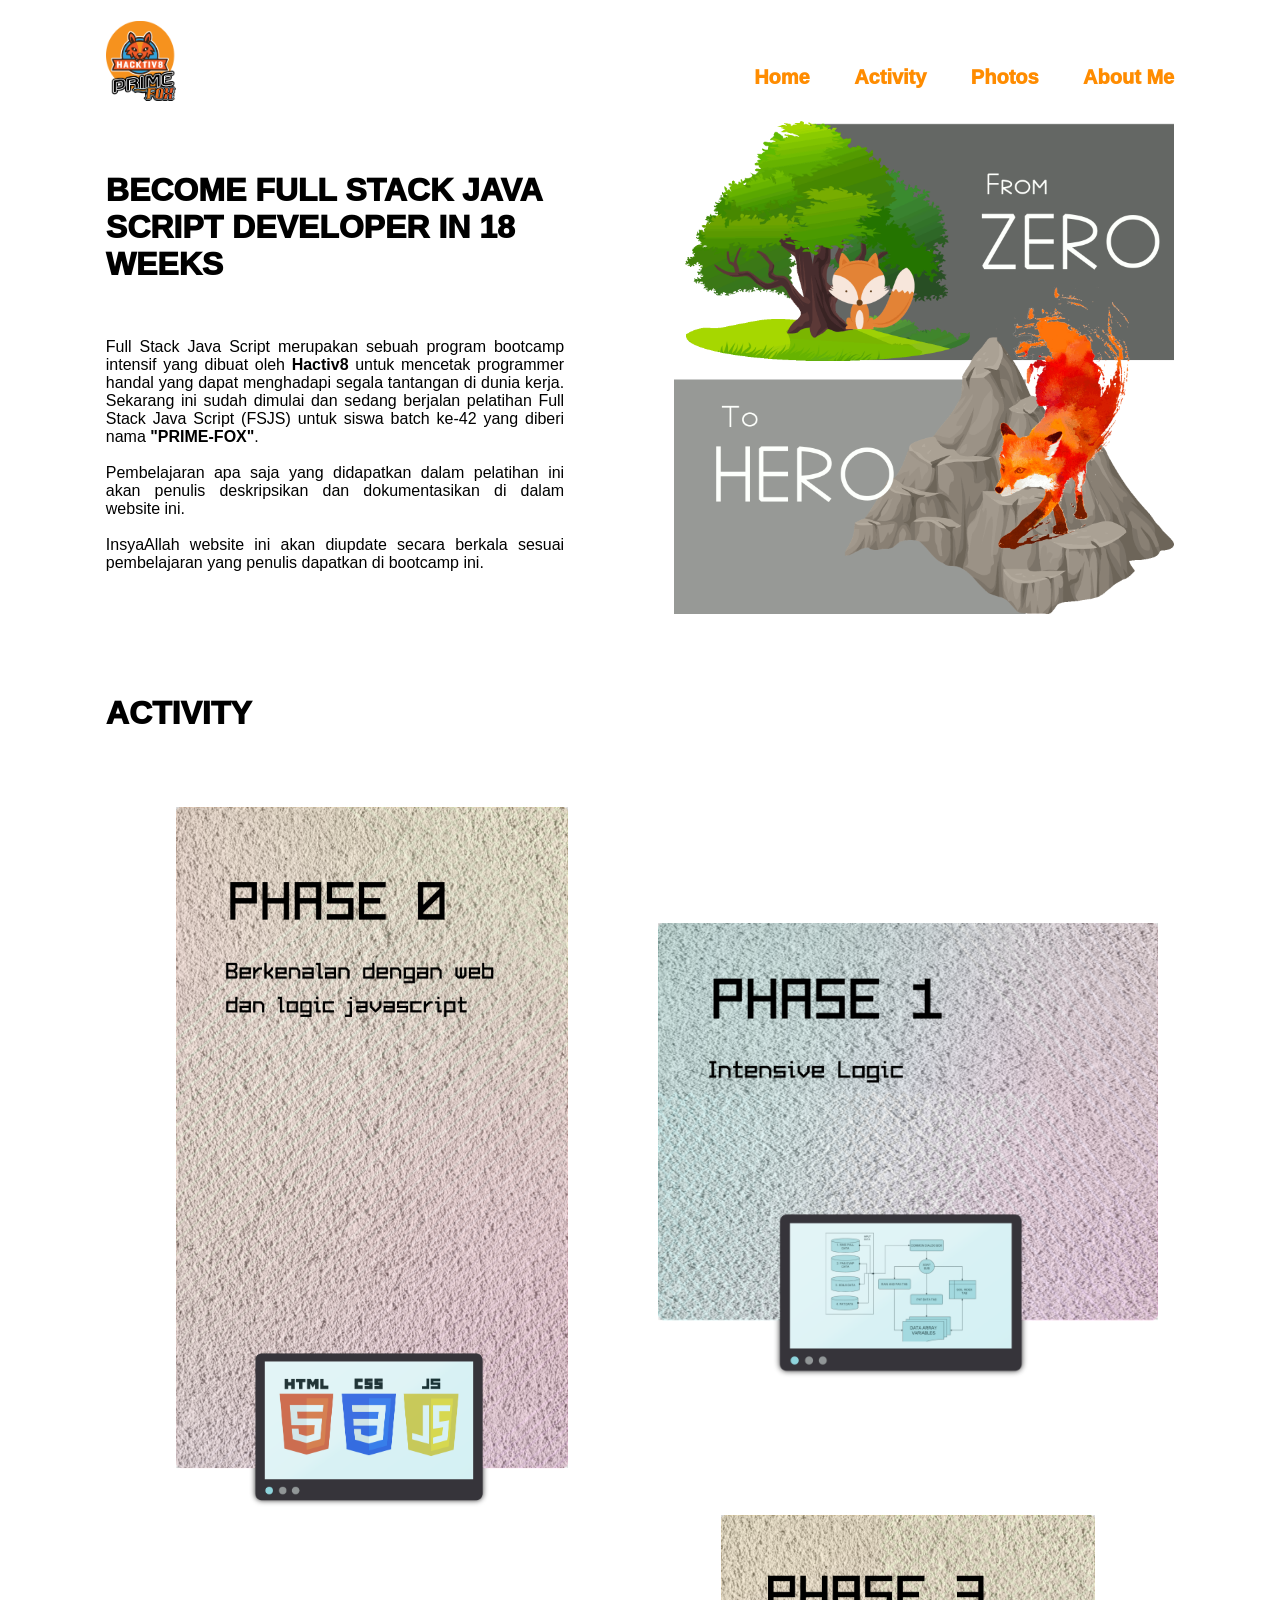
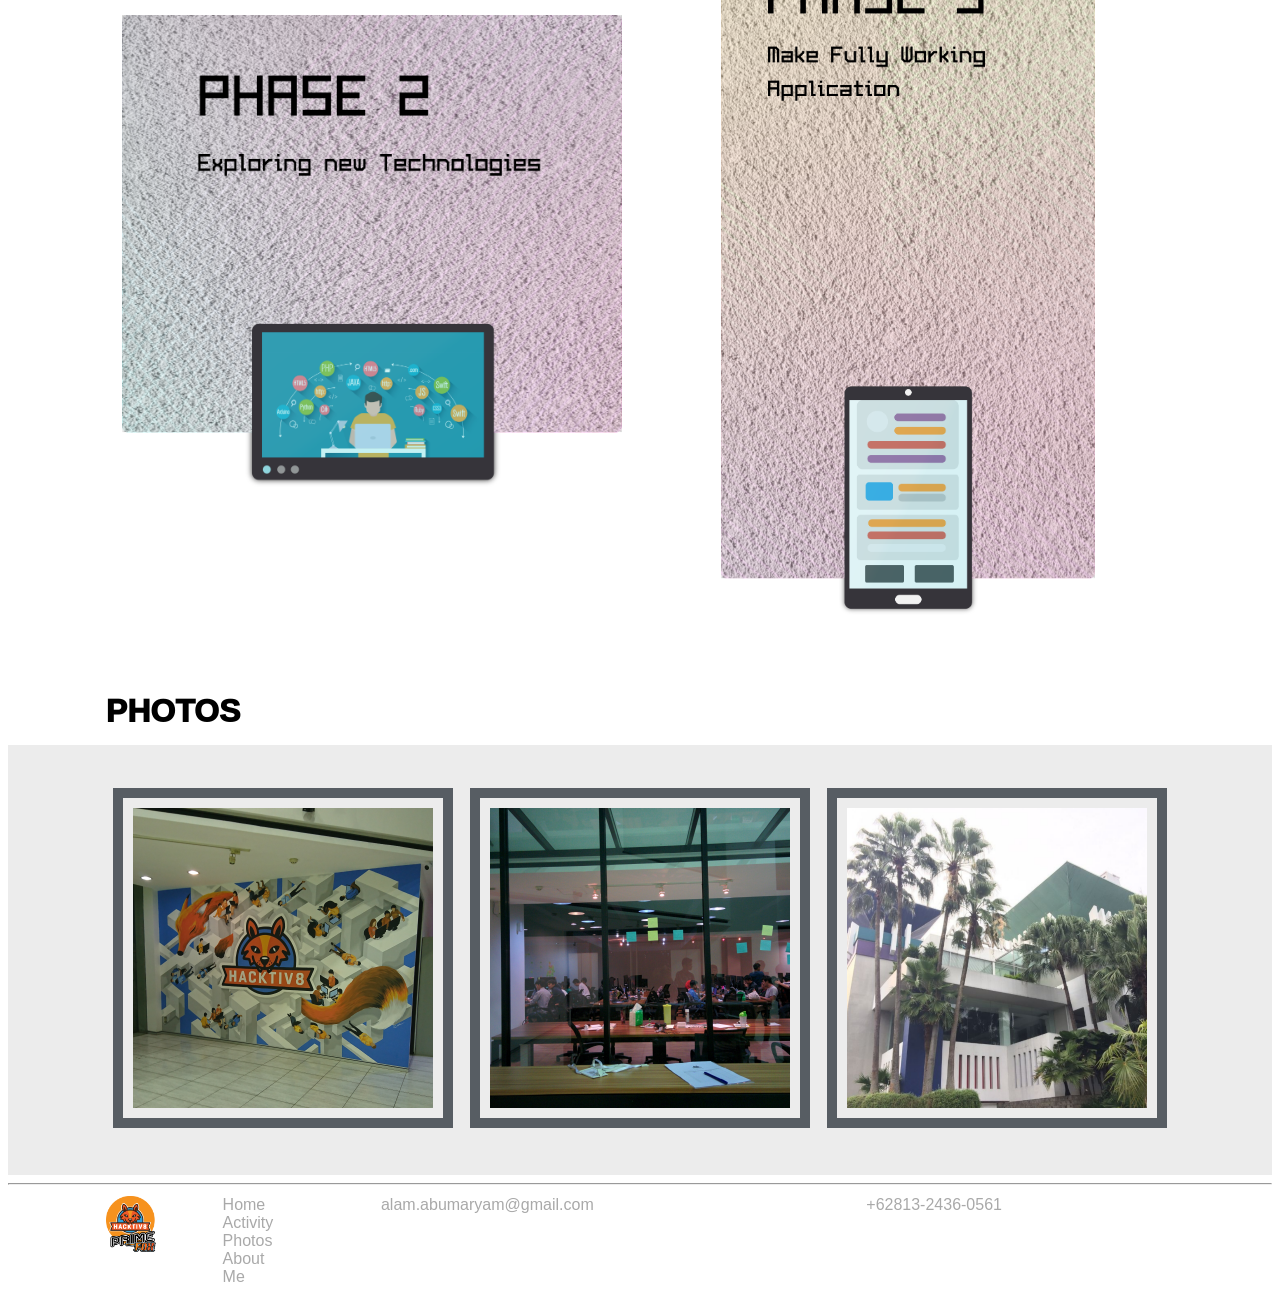
==== index.html @ 3b4c6be9 "rename home.html ke index.html" ====
<!DOCTYPE html>
<html>
    <head>
        <title>Prime-Fox : Nipa Alam Rumambi</title>
        <link href="style.css" type="text/css" rel="stylesheet">
    </head>
    <body>
        <!--Header dan Navigasi-->
        <table border="0">
            <tr>
                <td>
                    <a href="index.html"><input type="image" src="image/logo.png" width="70px"></a>
                </td>
                <td id="nav">
                    <ul>
                        <li><a href="home.html">Home</a></li>
                        <li><a href="activity.html">Activity</a></li>
                        <li><a href="#">Photos</a></li>
                        <li><a href="#">About Me</a></li>
                    </ul>
                </td>
            </tr>
        </table>
        
        <!--Isi Konten-->
        <table border="0" class="content" id="atas">
            <tr>
                <td style="padding-right: 10%">
                    <h1>BECOME FULL STACK JAVA SCRIPT DEVELOPER IN 18 WEEKS</h1>
                    <br>
                    <p>Full Stack Java Script merupakan sebuah program bootcamp intensif yang dibuat oleh <b>Hactiv8</b> untuk mencetak programmer handal yang dapat menghadapi segala tantangan di dunia kerja. Sekarang ini sudah dimulai dan sedang berjalan pelatihan Full Stack Java Script (FSJS) untuk siswa batch ke-42 yang diberi nama <b>"PRIME-FOX"</b>.<br><br>Pembelajaran apa saja yang didapatkan dalam pelatihan ini akan penulis deskripsikan dan dokumentasikan di dalam website ini.<br><br>InsyaAllah website ini akan diupdate secara berkala sesuai pembelajaran yang penulis dapatkan di bootcamp ini.
                    </p>
                </td>
                <td><img src="image/1.gif" width="500px"></td>
            </tr>
        </table>
        
        <!--Konten Activity-->
        <table border="0" class="content">
            <tr>
                <th colspan="2" style="text-align: left; padding-bottom: 50px">
                    <a href="#"><h1>ACTIVITY</h1></a>
                </th>
            </tr>
            <tr>
                <td class="phase">
                    <input type="image" src="image/phase0hov.png" height="700px">
                    <input class="phov" type="image" src="image/phase0.png" height="700px">
                </td>
                <td class="phase">
                    <input type="image" src="image/phase1hov.png" width="500px">
                    <input class="phov" type="image" src="image/phase1.png" width="500px">
                </td>
            </tr>
            <tr>
                <td class="phase">
                    <input type="image" src="image/phase2hov.png" width="500px">
                    <input class="phov" type="image" src="image/phase2.png" width="500px">
                </td>
                <td class="phase">
                    <input type="image" src="image/phase3hov.png" height="700px">
                    <input class="phov" type="image" src="image/phase3.png" height="700px">
                </td>
            </tr>
            <tr>
                <td colspan="2" style="padding-top: 50px; text-align: left">
                    <a href="#"><h1>PHOTOS</h1></a>    
                </td>
            </tr>
        </table>
        
        <!--Konten Photos-->
        <div class="fullpage">
            <table border="0">
                <tr>
                    <td><img src="photos/1.png" width="300"></td>
                    <td><img src="photos/2.png" width="300"></td>
                    <td><img src="photos/3.png" width="300"></td>
                </tr>    
            </table>        
        </div>
        <hr>
        
        <!--Footer-->
        <footer>
            <table border="0">
                <tr>
                    <td style="padding-right: 10%"><a href="index.html"><input type="image" src="image/logo.png" width="50px"></a></td>
                    <td style="padding-right: 10%">
                        <a href="home.html">Home</a><br>
                        <a href="activity.html">Activity</a><br>
                        <a href="#">Photos</a><br>
                        <a href="#">About Me</a>
                    </td>
                    <td>alam.abumaryam@gmail.com</td>
                    <td>+62813-2436-0561</td>
                </tr>
            </table>
        </footer>
    </body>
</html>
---- style.css ----
body{
    font-family: arial;
}

#atas{
    margin-top: 10px;
}

table{
    position: relative;
    top: 10px;
    width: 85%;
    max-width: 8000px;
    margin: 0 auto
}

#nav{
    text-align: right;
    vertical-align: bottom;
}

#nav li{
    display: inline;
    padding-left: 40px;
    font-size: 20px;
    font-weight: 1000;
}

#nav a{
    text-decoration: none;
    color: darkorange;
}

#nav a:hover{
    text-decoration: underline;
    color: antiquewhite;
}

#logo{
    width: 100px;
    padding-left: 50px;
    padding-top: 30px;
}

.content {
    margin-top: 50px;
}

h1{
    font-weight: 1000;
}

p{
    color: black;
    text-align: justify;
}

.phase{
    text-align: center;
}

.phase .phov{
    position: relative;
}
    
.phase input{
    position: absolute;
}

.phov{
    opacity: 0;
    transition: 0.3s;
}

.phov:hover{
    opacity: 1;
}

.content a{
    margin-top: 50px;
    text-decoration: none;
    color: black;
}

.fullpage{
    margin-top: 0px;
    width: 100%;
    height: 430px;
    background-color: rgb(236 236 236);
    background-size: 50%;
    text-align: center;
}

.fullpage img{
    border: 10px solid #575D63;
    padding: 10px;
}

.fullpage table{
    top : 40px;
}

footer{
    margin: 0px;
    text-align: left;
}

footer table{
    width: 85%;
    top: 0;
}

footer a{
    text-decoration: none;
    color: darkgray;
}

footer td{
    color: darkgray;
    vertical-align: top;
}
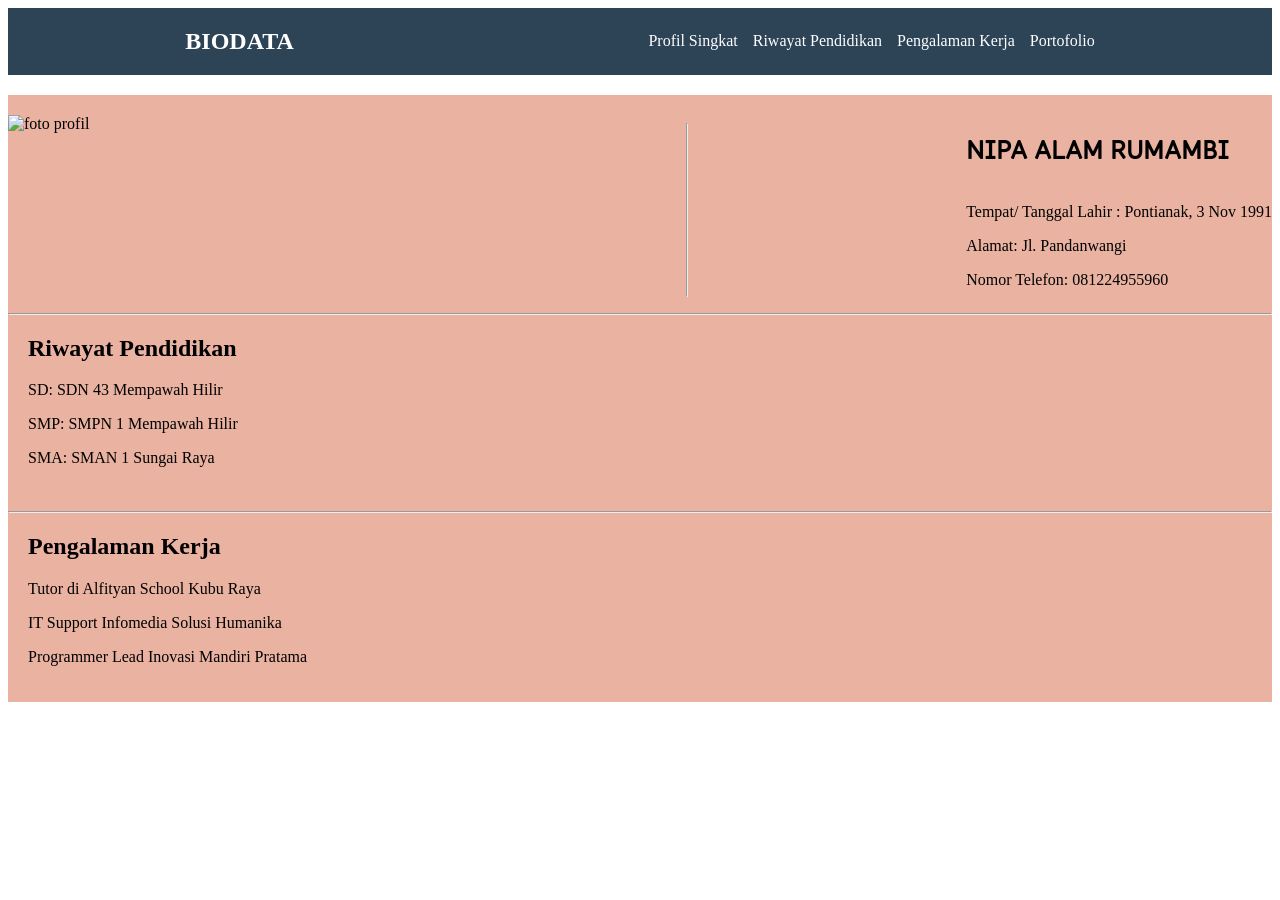
==== commit d93e2964: "v1" ====
--- a/index.html
+++ b/index.html
@@ -1,101 +1,50 @@
 <!DOCTYPE html>
-<html>
-    <head>
-        <title>Prime-Fox : Nipa Alam Rumambi</title>
-        <link href="style.css" type="text/css" rel="stylesheet">
-    </head>
-    <body>
-        <!--Header dan Navigasi-->
-        <table border="0">
-            <tr>
-                <td>
-                    <a href="index.html"><input type="image" src="image/logo.png" width="70px"></a>
-                </td>
-                <td id="nav">
-                    <ul>
-                        <li><a href="home.html">Home</a></li>
-                        <li><a href="activity.html">Activity</a></li>
-                        <li><a href="#">Photos</a></li>
-                        <li><a href="#">About Me</a></li>
-                    </ul>
-                </td>
-            </tr>
-        </table>
-        
-        <!--Isi Konten-->
-        <table border="0" class="content" id="atas">
-            <tr>
-                <td style="padding-right: 10%">
-                    <h1>BECOME FULL STACK JAVA SCRIPT DEVELOPER IN 18 WEEKS</h1>
-                    <br>
-                    <p>Full Stack Java Script merupakan sebuah program bootcamp intensif yang dibuat oleh <b>Hactiv8</b> untuk mencetak programmer handal yang dapat menghadapi segala tantangan di dunia kerja. Sekarang ini sudah dimulai dan sedang berjalan pelatihan Full Stack Java Script (FSJS) untuk siswa batch ke-42 yang diberi nama <b>"PRIME-FOX"</b>.<br><br>Pembelajaran apa saja yang didapatkan dalam pelatihan ini akan penulis deskripsikan dan dokumentasikan di dalam website ini.<br><br>InsyaAllah website ini akan diupdate secara berkala sesuai pembelajaran yang penulis dapatkan di bootcamp ini.
-                    </p>
-                </td>
-                <td><img src="image/1.gif" width="500px"></td>
-            </tr>
-        </table>
-        
-        <!--Konten Activity-->
-        <table border="0" class="content">
-            <tr>
-                <th colspan="2" style="text-align: left; padding-bottom: 50px">
-                    <a href="#"><h1>ACTIVITY</h1></a>
-                </th>
-            </tr>
-            <tr>
-                <td class="phase">
-                    <input type="image" src="image/phase0hov.png" height="700px">
-                    <input class="phov" type="image" src="image/phase0.png" height="700px">
-                </td>
-                <td class="phase">
-                    <input type="image" src="image/phase1hov.png" width="500px">
-                    <input class="phov" type="image" src="image/phase1.png" width="500px">
-                </td>
-            </tr>
-            <tr>
-                <td class="phase">
-                    <input type="image" src="image/phase2hov.png" width="500px">
-                    <input class="phov" type="image" src="image/phase2.png" width="500px">
-                </td>
-                <td class="phase">
-                    <input type="image" src="image/phase3hov.png" height="700px">
-                    <input class="phov" type="image" src="image/phase3.png" height="700px">
-                </td>
-            </tr>
-            <tr>
-                <td colspan="2" style="padding-top: 50px; text-align: left">
-                    <a href="#"><h1>PHOTOS</h1></a>    
-                </td>
-            </tr>
-        </table>
-        
-        <!--Konten Photos-->
-        <div class="fullpage">
-            <table border="0">
-                <tr>
-                    <td><img src="photos/1.png" width="300"></td>
-                    <td><img src="photos/2.png" width="300"></td>
-                    <td><img src="photos/3.png" width="300"></td>
-                </tr>    
-            </table>        
+<html lang="en">
+<head>
+    <meta charset="UTF-8">
+    <meta name="viewport" content="width=device-width, initial-scale=1.0">
+    <title>CV - Nipa Alam Rumambi</title>
+    <link rel="stylesheet" href="style.css">
+    <link rel="preconnect" href="https://fonts.googleapis.com">
+    <link rel="preconnect" href="https://fonts.gstatic.com" crossorigin>
+    <link href="https://fonts.googleapis.com/css2?family=Borel&display=swap" rel="stylesheet">
+</head>
+<body>
+    <div class="header">
+        <h2>BIODATA</h2>
+        <div class="navbar">
+            <a href="">Profil Singkat</a>
+            <a href="">Riwayat Pendidikan</a>
+            <a href="">Pengalaman Kerja</a>
+            <a href="">Portofolio</a>
+        </div>
+    </div>
+    <div class="main">
+        <div class="bio">
+            <img src="https://media.discordapp.net/attachments/1136569954527879335/1138478480057704548/foto.jpg?width=1500&height=1000" alt="foto profil">
+            <hr>
+            <div>
+                <h2>NIPA ALAM RUMAMBI</h2>
+                <p>Tempat/ Tanggal Lahir : Pontianak, 3 Nov 1991</p>
+                <p>Alamat: Jl. Pandanwangi</p>
+                <p>Nomor Telefon: 081224955960</p>
+            </div>
         </div>
         <hr>
-        
-        <!--Footer-->
-        <footer>
-            <table border="0">
-                <tr>
-                    <td style="padding-right: 10%"><a href="index.html"><input type="image" src="image/logo.png" width="50px"></a></td>
-                    <td style="padding-right: 10%">
-                        <a href="home.html">Home</a><br>
-                        <a href="activity.html">Activity</a><br>
-                        <a href="#">Photos</a><br>
-                        <a href="#">About Me</a>
-                    </td>
-                    <td>alam.abumaryam@gmail.com</td>
-                    <td>+62813-2436-0561</td>
-                </tr>
-            </table>
-        </footer>
-    </body>
+        <div class="desc">
+            <h2>Riwayat Pendidikan</h2>
+            <p>SD: SDN 43 Mempawah Hilir</p>
+            <p>SMP: SMPN 1 Mempawah Hilir</p>
+            <p>SMA: SMAN 1 Sungai Raya</p>
+        </div>
+        <hr>
+        <div class="desc">
+            <h2>Pengalaman Kerja</h2>
+            <p>Tutor di Alfityan School Kubu Raya</p>
+            <p>IT Support Infomedia Solusi Humanika</p>
+            <p>Programmer Lead Inovasi Mandiri Pratama</p>
+        </div>
+        <div></div>
+    </div>
+</body>
 </html>
--- a/style.css
+++ b/style.css
@@ -1,121 +1,48 @@
-body{
-    font-family: arial;
+.header {
+    background-color: #2D4356;
+    color: white;
+    display: flex;
+    flex-direction: row;
+    justify-content: space-around;
+    align-items: center;
 }
 
-#atas{
-    margin-top: 10px;
+.main {
+    background-color: #EAB2A0;
 }
 
-table{
-    position: relative;
-    top: 10px;
-    width: 85%;
-    max-width: 8000px;
-    margin: 0 auto
+.navbar a {
+    color: white;
+    text-decoration: none;
 }
 
-#nav{
-    text-align: right;
-    vertical-align: bottom;
+.navbar {
+    display: flex;
+    gap: 15px;
 }
 
-#nav li{
-    display: inline;
-    padding-left: 40px;
-    font-size: 20px;
-    font-weight: 1000;
+.bio img {
+    width: 400px;
 }
 
-#nav a{
-    text-decoration: none;
-    color: darkorange;
+.bio {
+    display: flex;
+    justify-content: space-around;
+    margin-top: 20px;
+    padding-top: 20px;
 }
 
-#nav a:hover{
-    text-decoration: underline;
-    color: antiquewhite;
+.desc {
+    padding-left: 20px ;
+    padding-bottom: 20px;
 }
 
-#logo{
-    width: 100px;
-    padding-left: 50px;
-    padding-top: 30px;
+.bio h2 {
+    font-family: 'Borel', cursive;
 }
 
-.content {
-    margin-top: 50px;
-}
-
-h1{
-    font-weight: 1000;
-}
-
-p{
-    color: black;
-    text-align: justify;
-}
-
-.phase{
-    text-align: center;
-}
-
-.phase .phov{
-    position: relative;
-}
-    
-.phase input{
-    position: absolute;
-}
-
-.phov{
-    opacity: 0;
-    transition: 0.3s;
-}
-
-.phov:hover{
-    opacity: 1;
-}
-
-.content a{
-    margin-top: 50px;
-    text-decoration: none;
-    color: black;
-}
-
-.fullpage{
-    margin-top: 0px;
-    width: 100%;
-    height: 430px;
-    background-color: rgb(236 236 236);
-    background-size: 50%;
-    text-align: center;
-}
-
-.fullpage img{
-    border: 10px solid #575D63;
-    padding: 10px;
-}
-
-.fullpage table{
-    top : 40px;
-}
-
-footer{
-    margin: 0px;
-    text-align: left;
-}
-
-footer table{
-    width: 85%;
-    top: 0;
-}
-
-footer a{
-    text-decoration: none;
-    color: darkgray;
-}
-
-footer td{
-    color: darkgray;
-    vertical-align: top;
+.line {
+    width: 2px;
+    background-color: black;
+    height: 300px;
 }
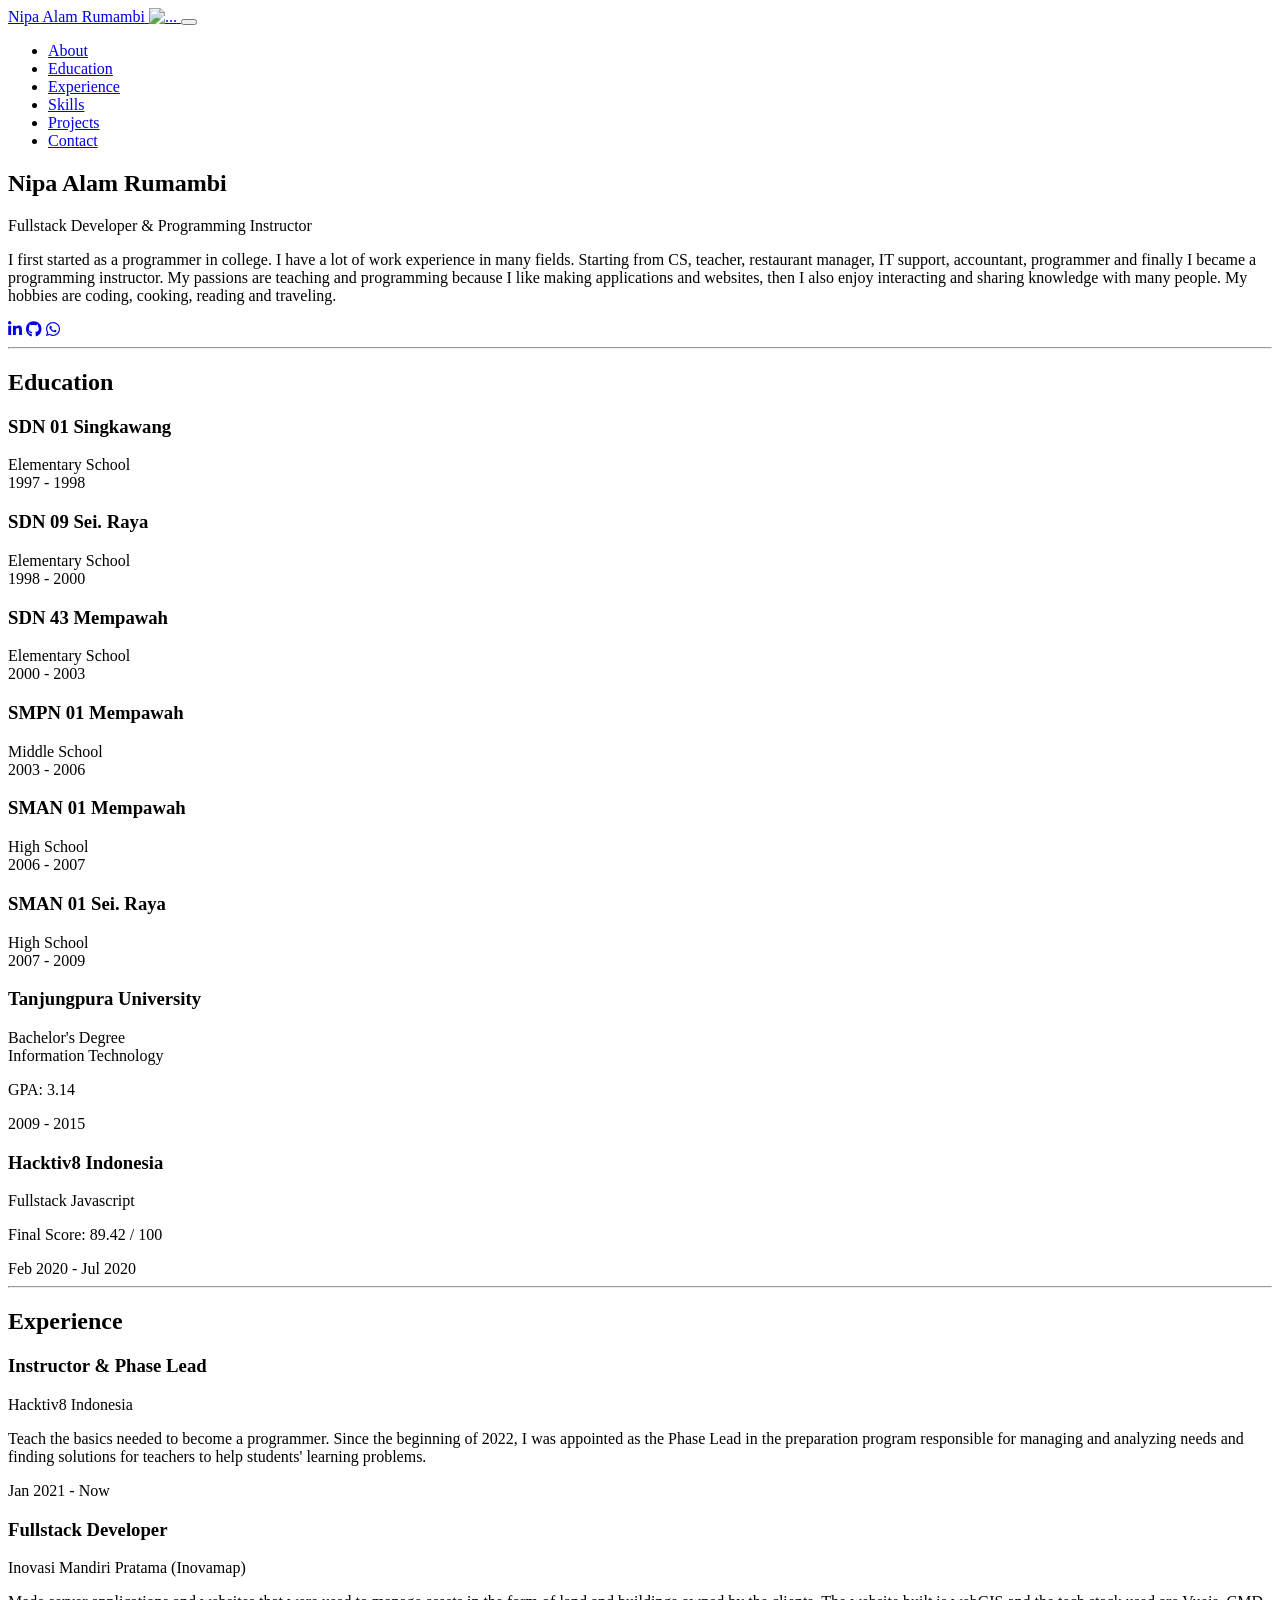
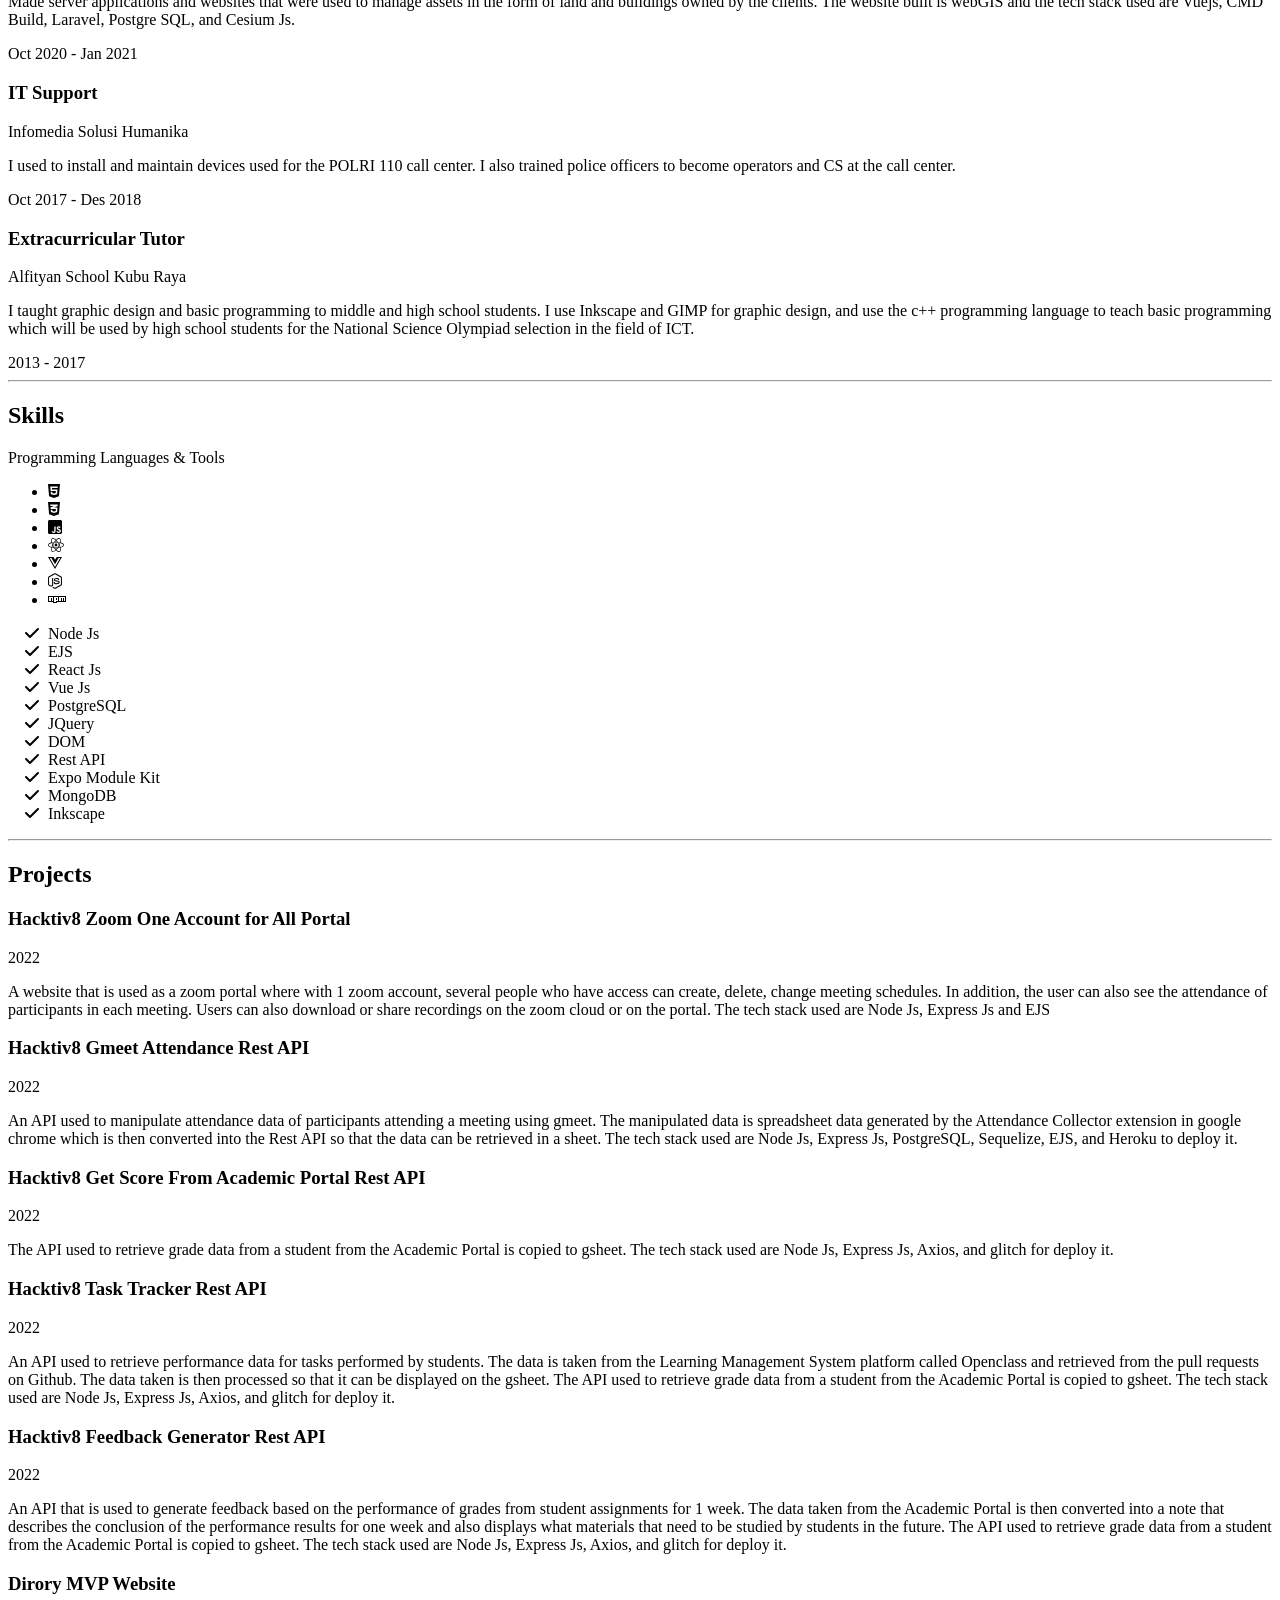
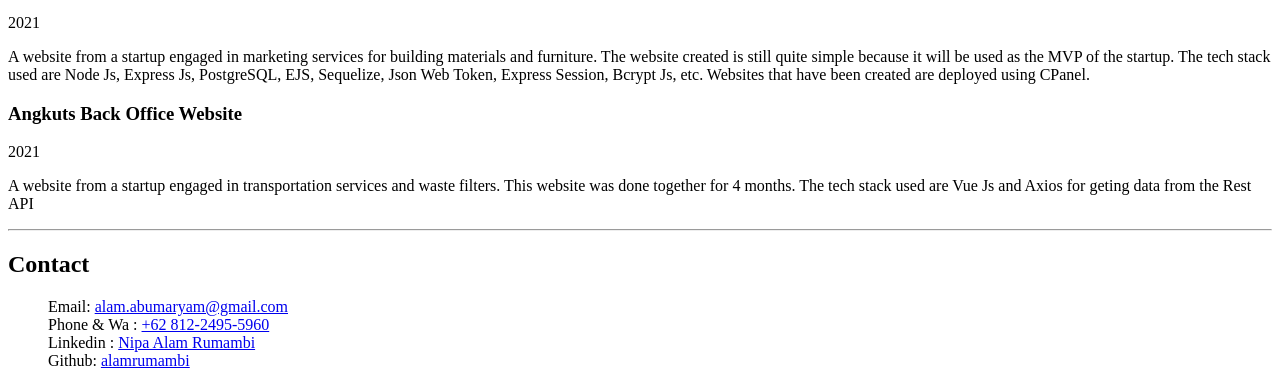
==== commit d25c0a15: "v2" ====
--- a/index.html
+++ b/index.html
@@ -1,50 +1,308 @@
 <!DOCTYPE html>
-<html lang="en">
-<head>
-    <meta charset="UTF-8">
-    <meta name="viewport" content="width=device-width, initial-scale=1.0">
-    <title>CV - Nipa Alam Rumambi</title>
-    <link rel="stylesheet" href="style.css">
-    <link rel="preconnect" href="https://fonts.googleapis.com">
-    <link rel="preconnect" href="https://fonts.gstatic.com" crossorigin>
-    <link href="https://fonts.googleapis.com/css2?family=Borel&display=swap" rel="stylesheet">
+<html lang="en" class="fontawesome-i2svg-active fontawesome-i2svg-complete"><head>
+    <meta charset="utf-8">
+    <meta name="viewport" content="width=device-width, initial-scale=1, shrink-to-fit=no">
+    <meta name="description" content="">
+    <meta name="author" content="">
+    <title>Resume - Nipa Alam Rumambi</title>
+    <style type="text/css">:host,:root{--fa-font-solid:normal 900 1em/1 "Font Awesome 6 Solid";--fa-font-regular:normal 400 1em/1 "Font Awesome 6 Regular";--fa-font-light:normal 300 1em/1 "Font Awesome 6 Light";--fa-font-thin:normal 100 1em/1 "Font Awesome 6 Thin";--fa-font-duotone:normal 900 1em/1 "Font Awesome 6 Duotone";--fa-font-brands:normal 400 1em/1 "Font Awesome 6 Brands"}svg:not(:host).svg-inline--fa,svg:not(:root).svg-inline--fa{overflow:visible;box-sizing:content-box}.svg-inline--fa{display:var(--fa-display,inline-block);height:1em;overflow:visible;vertical-align:-.125em}.svg-inline--fa.fa-2xs{vertical-align:.1em}.svg-inline--fa.fa-xs{vertical-align:0}.svg-inline--fa.fa-sm{vertical-align:-.0714285705em}.svg-inline--fa.fa-lg{vertical-align:-.2em}.svg-inline--fa.fa-xl{vertical-align:-.25em}.svg-inline--fa.fa-2xl{vertical-align:-.3125em}.svg-inline--fa.fa-pull-left{margin-right:var(--fa-pull-margin,.3em);width:auto}.svg-inline--fa.fa-pull-right{margin-left:var(--fa-pull-margin,.3em);width:auto}.svg-inline--fa.fa-li{width:var(--fa-li-width,2em);top:.25em}.svg-inline--fa.fa-fw{width:var(--fa-fw-width,1.25em)}.fa-layers svg.svg-inline--fa{bottom:0;left:0;margin:auto;position:absolute;right:0;top:0}.fa-layers-counter,.fa-layers-text{display:inline-block;position:absolute;text-align:center}.fa-layers{display:inline-block;height:1em;position:relative;text-align:center;vertical-align:-.125em;width:1em}.fa-layers svg.svg-inline--fa{-webkit-transform-origin:center center;transform-origin:center center}.fa-layers-text{left:50%;top:50%;-webkit-transform:translate(-50%,-50%);transform:translate(-50%,-50%);-webkit-transform-origin:center center;transform-origin:center center}.fa-layers-counter{background-color:var(--fa-counter-background-color,#ff253a);border-radius:var(--fa-counter-border-radius,1em);box-sizing:border-box;color:var(--fa-inverse,#fff);line-height:var(--fa-counter-line-height,1);max-width:var(--fa-counter-max-width,5em);min-width:var(--fa-counter-min-width,1.5em);overflow:hidden;padding:var(--fa-counter-padding,.25em .5em);right:var(--fa-right,0);text-overflow:ellipsis;top:var(--fa-top,0);-webkit-transform:scale(var(--fa-counter-scale,.25));transform:scale(var(--fa-counter-scale,.25));-webkit-transform-origin:top right;transform-origin:top right}.fa-layers-bottom-right{bottom:var(--fa-bottom,0);right:var(--fa-right,0);top:auto;-webkit-transform:scale(var(--fa-layers-scale,.25));transform:scale(var(--fa-layers-scale,.25));-webkit-transform-origin:bottom right;transform-origin:bottom right}.fa-layers-bottom-left{bottom:var(--fa-bottom,0);left:var(--fa-left,0);right:auto;top:auto;-webkit-transform:scale(var(--fa-layers-scale,.25));transform:scale(var(--fa-layers-scale,.25));-webkit-transform-origin:bottom left;transform-origin:bottom left}.fa-layers-top-right{top:var(--fa-top,0);right:var(--fa-right,0);-webkit-transform:scale(var(--fa-layers-scale,.25));transform:scale(var(--fa-layers-scale,.25));-webkit-transform-origin:top right;transform-origin:top right}.fa-layers-top-left{left:var(--fa-left,0);right:auto;top:var(--fa-top,0);-webkit-transform:scale(var(--fa-layers-scale,.25));transform:scale(var(--fa-layers-scale,.25));-webkit-transform-origin:top left;transform-origin:top left}.fa-1x{font-size:1em}.fa-2x{font-size:2em}.fa-3x{font-size:3em}.fa-4x{font-size:4em}.fa-5x{font-size:5em}.fa-6x{font-size:6em}.fa-7x{font-size:7em}.fa-8x{font-size:8em}.fa-9x{font-size:9em}.fa-10x{font-size:10em}.fa-2xs{font-size:.625em;line-height:.1em;vertical-align:.225em}.fa-xs{font-size:.75em;line-height:.0833333337em;vertical-align:.125em}.fa-sm{font-size:.875em;line-height:.0714285718em;vertical-align:.0535714295em}.fa-lg{font-size:1.25em;line-height:.05em;vertical-align:-.075em}.fa-xl{font-size:1.5em;line-height:.0416666682em;vertical-align:-.125em}.fa-2xl{font-size:2em;line-height:.03125em;vertical-align:-.1875em}.fa-fw{text-align:center;width:1.25em}.fa-ul{list-style-type:none;margin-left:var(--fa-li-margin,2.5em);padding-left:0}.fa-ul>li{position:relative}.fa-li{left:calc(var(--fa-li-width,2em) * -1);position:absolute;text-align:center;width:var(--fa-li-width,2em);line-height:inherit}.fa-border{border-color:var(--fa-border-color,#eee);border-radius:var(--fa-border-radius,.1em);border-style:var(--fa-border-style,solid);border-width:var(--fa-border-width,.08em);padding:var(--fa-border-padding,.2em .25em .15em)}.fa-pull-left{float:left;margin-right:var(--fa-pull-margin,.3em)}.fa-pull-right{float:right;margin-left:var(--fa-pull-margin,.3em)}.fa-beat{-webkit-animation-name:fa-beat;animation-name:fa-beat;-webkit-animation-delay:var(--fa-animation-delay,0);animation-delay:var(--fa-animation-delay,0);-webkit-animation-direction:var(--fa-animation-direction,normal);animation-direction:var(--fa-animation-direction,normal);-webkit-animation-duration:var(--fa-animation-duration,1s);animation-duration:var(--fa-animation-duration,1s);-webkit-animation-iteration-count:var(--fa-animation-iteration-count,infinite);animation-iteration-count:var(--fa-animation-iteration-count,infinite);-webkit-animation-timing-function:var(--fa-animation-timing,ease-in-out);animation-timing-function:var(--fa-animation-timing,ease-in-out)}.fa-bounce{-webkit-animation-name:fa-bounce;animation-name:fa-bounce;-webkit-animation-delay:var(--fa-animation-delay,0);animation-delay:var(--fa-animation-delay,0);-webkit-animation-direction:var(--fa-animation-direction,normal);animation-direction:var(--fa-animation-direction,normal);-webkit-animation-duration:var(--fa-animation-duration,1s);animation-duration:var(--fa-animation-duration,1s);-webkit-animation-iteration-count:var(--fa-animation-iteration-count,infinite);animation-iteration-count:var(--fa-animation-iteration-count,infinite);-webkit-animation-timing-function:var(--fa-animation-timing,cubic-bezier(.28,.84,.42,1));animation-timing-function:var(--fa-animation-timing,cubic-bezier(.28,.84,.42,1))}.fa-fade{-webkit-animation-name:fa-fade;animation-name:fa-fade;-webkit-animation-delay:var(--fa-animation-delay,0);animation-delay:var(--fa-animation-delay,0);-webkit-animation-direction:var(--fa-animation-direction,normal);animation-direction:var(--fa-animation-direction,normal);-webkit-animation-duration:var(--fa-animation-duration,1s);animation-duration:var(--fa-animation-duration,1s);-webkit-animation-iteration-count:var(--fa-animation-iteration-count,infinite);animation-iteration-count:var(--fa-animation-iteration-count,infinite);-webkit-animation-timing-function:var(--fa-animation-timing,cubic-bezier(.4,0,.6,1));animation-timing-function:var(--fa-animation-timing,cubic-bezier(.4,0,.6,1))}.fa-beat-fade{-webkit-animation-name:fa-beat-fade;animation-name:fa-beat-fade;-webkit-animation-delay:var(--fa-animation-delay,0);animation-delay:var(--fa-animation-delay,0);-webkit-animation-direction:var(--fa-animation-direction,normal);animation-direction:var(--fa-animation-direction,normal);-webkit-animation-duration:var(--fa-animation-duration,1s);animation-duration:var(--fa-animation-duration,1s);-webkit-animation-iteration-count:var(--fa-animation-iteration-count,infinite);animation-iteration-count:var(--fa-animation-iteration-count,infinite);-webkit-animation-timing-function:var(--fa-animation-timing,cubic-bezier(.4,0,.6,1));animation-timing-function:var(--fa-animation-timing,cubic-bezier(.4,0,.6,1))}.fa-flip{-webkit-animation-name:fa-flip;animation-name:fa-flip;-webkit-animation-delay:var(--fa-animation-delay,0);animation-delay:var(--fa-animation-delay,0);-webkit-animation-direction:var(--fa-animation-direction,normal);animation-direction:var(--fa-animation-direction,normal);-webkit-animation-duration:var(--fa-animation-duration,1s);animation-duration:var(--fa-animation-duration,1s);-webkit-animation-iteration-count:var(--fa-animation-iteration-count,infinite);animation-iteration-count:var(--fa-animation-iteration-count,infinite);-webkit-animation-timing-function:var(--fa-animation-timing,ease-in-out);animation-timing-function:var(--fa-animation-timing,ease-in-out)}.fa-shake{-webkit-animation-name:fa-shake;animation-name:fa-shake;-webkit-animation-delay:var(--fa-animation-delay,0);animation-delay:var(--fa-animation-delay,0);-webkit-animation-direction:var(--fa-animation-direction,normal);animation-direction:var(--fa-animation-direction,normal);-webkit-animation-duration:var(--fa-animation-duration,1s);animation-duration:var(--fa-animation-duration,1s);-webkit-animation-iteration-count:var(--fa-animation-iteration-count,infinite);animation-iteration-count:var(--fa-animation-iteration-count,infinite);-webkit-animation-timing-function:var(--fa-animation-timing,linear);animation-timing-function:var(--fa-animation-timing,linear)}.fa-spin{-webkit-animation-name:fa-spin;animation-name:fa-spin;-webkit-animation-delay:var(--fa-animation-delay,0);animation-delay:var(--fa-animation-delay,0);-webkit-animation-direction:var(--fa-animation-direction,normal);animation-direction:var(--fa-animation-direction,normal);-webkit-animation-duration:var(--fa-animation-duration,2s);animation-duration:var(--fa-animation-duration,2s);-webkit-animation-iteration-count:var(--fa-animation-iteration-count,infinite);animation-iteration-count:var(--fa-animation-iteration-count,infinite);-webkit-animation-timing-function:var(--fa-animation-timing,linear);animation-timing-function:var(--fa-animation-timing,linear)}.fa-spin-reverse{--fa-animation-direction:reverse}.fa-pulse,.fa-spin-pulse{-webkit-animation-name:fa-spin;animation-name:fa-spin;-webkit-animation-direction:var(--fa-animation-direction,normal);animation-direction:var(--fa-animation-direction,normal);-webkit-animation-duration:var(--fa-animation-duration,1s);animation-duration:var(--fa-animation-duration,1s);-webkit-animation-iteration-count:var(--fa-animation-iteration-count,infinite);animation-iteration-count:var(--fa-animation-iteration-count,infinite);-webkit-animation-timing-function:var(--fa-animation-timing,steps(8));animation-timing-function:var(--fa-animation-timing,steps(8))}@media (prefers-reduced-motion:reduce){.fa-beat,.fa-beat-fade,.fa-bounce,.fa-fade,.fa-flip,.fa-pulse,.fa-shake,.fa-spin,.fa-spin-pulse{-webkit-animation-delay:-1ms;animation-delay:-1ms;-webkit-animation-duration:1ms;animation-duration:1ms;-webkit-animation-iteration-count:1;animation-iteration-count:1;transition-delay:0s;transition-duration:0s}}@-webkit-keyframes fa-beat{0%,90%{-webkit-transform:scale(1);transform:scale(1)}45%{-webkit-transform:scale(var(--fa-beat-scale,1.25));transform:scale(var(--fa-beat-scale,1.25))}}@keyframes fa-beat{0%,90%{-webkit-transform:scale(1);transform:scale(1)}45%{-webkit-transform:scale(var(--fa-beat-scale,1.25));transform:scale(var(--fa-beat-scale,1.25))}}@-webkit-keyframes fa-bounce{0%{-webkit-transform:scale(1,1) translateY(0);transform:scale(1,1) translateY(0)}10%{-webkit-transform:scale(var(--fa-bounce-start-scale-x,1.1),var(--fa-bounce-start-scale-y,.9)) translateY(0);transform:scale(var(--fa-bounce-start-scale-x,1.1),var(--fa-bounce-start-scale-y,.9)) translateY(0)}30%{-webkit-transform:scale(var(--fa-bounce-jump-scale-x,.9),var(--fa-bounce-jump-scale-y,1.1)) translateY(var(--fa-bounce-height,-.5em));transform:scale(var(--fa-bounce-jump-scale-x,.9),var(--fa-bounce-jump-scale-y,1.1)) translateY(var(--fa-bounce-height,-.5em))}50%{-webkit-transform:scale(var(--fa-bounce-land-scale-x,1.05),var(--fa-bounce-land-scale-y,.95)) translateY(0);transform:scale(var(--fa-bounce-land-scale-x,1.05),var(--fa-bounce-land-scale-y,.95)) translateY(0)}57%{-webkit-transform:scale(1,1) translateY(var(--fa-bounce-rebound,-.125em));transform:scale(1,1) translateY(var(--fa-bounce-rebound,-.125em))}64%{-webkit-transform:scale(1,1) translateY(0);transform:scale(1,1) translateY(0)}100%{-webkit-transform:scale(1,1) translateY(0);transform:scale(1,1) translateY(0)}}@keyframes fa-bounce{0%{-webkit-transform:scale(1,1) translateY(0);transform:scale(1,1) translateY(0)}10%{-webkit-transform:scale(var(--fa-bounce-start-scale-x,1.1),var(--fa-bounce-start-scale-y,.9)) translateY(0);transform:scale(var(--fa-bounce-start-scale-x,1.1),var(--fa-bounce-start-scale-y,.9)) translateY(0)}30%{-webkit-transform:scale(var(--fa-bounce-jump-scale-x,.9),var(--fa-bounce-jump-scale-y,1.1)) translateY(var(--fa-bounce-height,-.5em));transform:scale(var(--fa-bounce-jump-scale-x,.9),var(--fa-bounce-jump-scale-y,1.1)) translateY(var(--fa-bounce-height,-.5em))}50%{-webkit-transform:scale(var(--fa-bounce-land-scale-x,1.05),var(--fa-bounce-land-scale-y,.95)) translateY(0);transform:scale(var(--fa-bounce-land-scale-x,1.05),var(--fa-bounce-land-scale-y,.95)) translateY(0)}57%{-webkit-transform:scale(1,1) translateY(var(--fa-bounce-rebound,-.125em));transform:scale(1,1) translateY(var(--fa-bounce-rebound,-.125em))}64%{-webkit-transform:scale(1,1) translateY(0);transform:scale(1,1) translateY(0)}100%{-webkit-transform:scale(1,1) translateY(0);transform:scale(1,1) translateY(0)}}@-webkit-keyframes fa-fade{50%{opacity:var(--fa-fade-opacity,.4)}}@keyframes fa-fade{50%{opacity:var(--fa-fade-opacity,.4)}}@-webkit-keyframes fa-beat-fade{0%,100%{opacity:var(--fa-beat-fade-opacity,.4);-webkit-transform:scale(1);transform:scale(1)}50%{opacity:1;-webkit-transform:scale(var(--fa-beat-fade-scale,1.125));transform:scale(var(--fa-beat-fade-scale,1.125))}}@keyframes fa-beat-fade{0%,100%{opacity:var(--fa-beat-fade-opacity,.4);-webkit-transform:scale(1);transform:scale(1)}50%{opacity:1;-webkit-transform:scale(var(--fa-beat-fade-scale,1.125));transform:scale(var(--fa-beat-fade-scale,1.125))}}@-webkit-keyframes fa-flip{50%{-webkit-transform:rotate3d(var(--fa-flip-x,0),var(--fa-flip-y,1),var(--fa-flip-z,0),var(--fa-flip-angle,-180deg));transform:rotate3d(var(--fa-flip-x,0),var(--fa-flip-y,1),var(--fa-flip-z,0),var(--fa-flip-angle,-180deg))}}@keyframes fa-flip{50%{-webkit-transform:rotate3d(var(--fa-flip-x,0),var(--fa-flip-y,1),var(--fa-flip-z,0),var(--fa-flip-angle,-180deg));transform:rotate3d(var(--fa-flip-x,0),var(--fa-flip-y,1),var(--fa-flip-z,0),var(--fa-flip-angle,-180deg))}}@-webkit-keyframes fa-shake{0%{-webkit-transform:rotate(-15deg);transform:rotate(-15deg)}4%{-webkit-transform:rotate(15deg);transform:rotate(15deg)}24%,8%{-webkit-transform:rotate(-18deg);transform:rotate(-18deg)}12%,28%{-webkit-transform:rotate(18deg);transform:rotate(18deg)}16%{-webkit-transform:rotate(-22deg);transform:rotate(-22deg)}20%{-webkit-transform:rotate(22deg);transform:rotate(22deg)}32%{-webkit-transform:rotate(-12deg);transform:rotate(-12deg)}36%{-webkit-transform:rotate(12deg);transform:rotate(12deg)}100%,40%{-webkit-transform:rotate(0);transform:rotate(0)}}@keyframes fa-shake{0%{-webkit-transform:rotate(-15deg);transform:rotate(-15deg)}4%{-webkit-transform:rotate(15deg);transform:rotate(15deg)}24%,8%{-webkit-transform:rotate(-18deg);transform:rotate(-18deg)}12%,28%{-webkit-transform:rotate(18deg);transform:rotate(18deg)}16%{-webkit-transform:rotate(-22deg);transform:rotate(-22deg)}20%{-webkit-transform:rotate(22deg);transform:rotate(22deg)}32%{-webkit-transform:rotate(-12deg);transform:rotate(-12deg)}36%{-webkit-transform:rotate(12deg);transform:rotate(12deg)}100%,40%{-webkit-transform:rotate(0);transform:rotate(0)}}@-webkit-keyframes fa-spin{0%{-webkit-transform:rotate(0);transform:rotate(0)}100%{-webkit-transform:rotate(360deg);transform:rotate(360deg)}}@keyframes fa-spin{0%{-webkit-transform:rotate(0);transform:rotate(0)}100%{-webkit-transform:rotate(360deg);transform:rotate(360deg)}}.fa-rotate-90{-webkit-transform:rotate(90deg);transform:rotate(90deg)}.fa-rotate-180{-webkit-transform:rotate(180deg);transform:rotate(180deg)}.fa-rotate-270{-webkit-transform:rotate(270deg);transform:rotate(270deg)}.fa-flip-horizontal{-webkit-transform:scale(-1,1);transform:scale(-1,1)}.fa-flip-vertical{-webkit-transform:scale(1,-1);transform:scale(1,-1)}.fa-flip-both,.fa-flip-horizontal.fa-flip-vertical{-webkit-transform:scale(-1,-1);transform:scale(-1,-1)}.fa-rotate-by{-webkit-transform:rotate(var(--fa-rotate-angle,none));transform:rotate(var(--fa-rotate-angle,none))}.fa-stack{display:inline-block;vertical-align:middle;height:2em;position:relative;width:2.5em}.fa-stack-1x,.fa-stack-2x{bottom:0;left:0;margin:auto;position:absolute;right:0;top:0;z-index:var(--fa-stack-z-index,auto)}.svg-inline--fa.fa-stack-1x{height:1em;width:1.25em}.svg-inline--fa.fa-stack-2x{height:2em;width:2.5em}.fa-inverse{color:var(--fa-inverse,#fff)}.fa-sr-only,.sr-only{position:absolute;width:1px;height:1px;padding:0;margin:-1px;overflow:hidden;clip:rect(0,0,0,0);white-space:nowrap;border-width:0}.fa-sr-only-focusable:not(:focus),.sr-only-focusable:not(:focus){position:absolute;width:1px;height:1px;padding:0;margin:-1px;overflow:hidden;clip:rect(0,0,0,0);white-space:nowrap;border-width:0}.svg-inline--fa .fa-primary{fill:var(--fa-primary-color,currentColor);opacity:var(--fa-primary-opacity,1)}.svg-inline--fa .fa-secondary{fill:var(--fa-secondary-color,currentColor);opacity:var(--fa-secondary-opacity,.4)}.svg-inline--fa.fa-swap-opacity .fa-primary{opacity:var(--fa-secondary-opacity,.4)}.svg-inline--fa.fa-swap-opacity .fa-secondary{opacity:var(--fa-primary-opacity,1)}.svg-inline--fa mask .fa-primary,.svg-inline--fa mask .fa-secondary{fill:#000}.fa-duotone.fa-inverse,.fad.fa-inverse{color:var(--fa-inverse,#fff)}</style><link rel="icon" type="image/x-icon" href="assets/img/favicon.ico">
+    <!-- Font Awesome icons (free version)-->
+    <script src="https://use.fontawesome.com/releases/v6.1.0/js/all.js" crossorigin="anonymous"></script>
+    <!-- Google fonts-->
+    <link href="https://fonts.googleapis.com/css?family=Saira+Extra+Condensed:500,700" rel="stylesheet" type="text/css">
+    <link href="https://fonts.googleapis.com/css?family=Muli:400,400i,800,800i" rel="stylesheet" type="text/css">
+    <!-- Core theme CSS (includes Bootstrap)-->
+    <link href="https://alamrumambi.web.app/css/styles.css" rel="stylesheet">
 </head>
-<body>
-    <div class="header">
-        <h2>BIODATA</h2>
-        <div class="navbar">
-            <a href="">Profil Singkat</a>
-            <a href="">Riwayat Pendidikan</a>
-            <a href="">Pengalaman Kerja</a>
-            <a href="">Portofolio</a>
+<body id="page-top">
+    <!-- Navigation-->
+    <nav class="navbar navbar-expand-lg navbar-dark bg-primary fixed-top" id="sideNav">
+        <a class="navbar-brand js-scroll-trigger" href="#page-top">
+            <span class="d-block d-lg-none">Nipa Alam Rumambi</span>
+            <span class="d-none d-lg-block"><img class="img-fluid img-profile rounded-circle mx-auto mb-2" src="https://alamrumambi.web.app/assets/img/profile.jpg" alt="..."></span>
+        </a>
+        <button class="navbar-toggler" type="button" data-bs-toggle="collapse" data-bs-target="#navbarResponsive" aria-controls="navbarResponsive" aria-expanded="false" aria-label="Toggle navigation"><span class="navbar-toggler-icon"></span></button>
+        <div class="collapse navbar-collapse" id="navbarResponsive">
+            <ul class="navbar-nav">
+                <li class="nav-item"><a class="nav-link js-scroll-trigger active" href="#about">About</a></li>
+                <li class="nav-item"><a class="nav-link js-scroll-trigger" href="#education">Education</a></li>
+                <li class="nav-item"><a class="nav-link js-scroll-trigger" href="#experience">Experience</a></li>
+                <li class="nav-item"><a class="nav-link js-scroll-trigger" href="#skills">Skills</a></li>
+                <li class="nav-item"><a class="nav-link js-scroll-trigger" href="#interests">Projects</a></li>
+                <li class="nav-item"><a class="nav-link js-scroll-trigger" href="#awards">Contact</a></li>
+            </ul>
         </div>
+    </nav>
+    <!-- Page Content-->
+    <div class="container-fluid p-0">
+        <!-- About-->
+        <section class="resume-section" id="about">
+            <div class="resume-section-content">
+                <h1 class="mb-0">
+                    Nipa
+                    <span class="text-primary">Alam Rumambi</span>
+                </h1>
+                <div class="subheading mb-5">
+                    Fullstack Developer &amp; Programming Instructor
+                </div>
+                <p class="lead mb-5">I first started as a programmer in college. I have a lot of work experience in many fields. Starting from CS, teacher, restaurant manager, IT support, accountant, programmer and finally I became a programming instructor. My passions are teaching and programming because I like making applications and websites, then I also enjoy interacting and sharing knowledge with many people. My hobbies are coding, cooking, reading and traveling.</p>
+                <div class="social-icons">
+                    <a class="social-icon" href="https://www.linkedin.com/in/nipa-alam-rumambi/"><svg class="svg-inline--fa fa-linkedin-in" aria-hidden="true" focusable="false" data-prefix="fab" data-icon="linkedin-in" role="img" xmlns="http://www.w3.org/2000/svg" viewBox="0 0 448 512" data-fa-i2svg=""><path fill="currentColor" d="M100.3 448H7.4V148.9h92.88zM53.79 108.1C24.09 108.1 0 83.5 0 53.8a53.79 53.79 0 0 1 107.6 0c0 29.7-24.1 54.3-53.79 54.3zM447.9 448h-92.68V302.4c0-34.7-.7-79.2-48.29-79.2-48.29 0-55.69 37.7-55.69 76.7V448h-92.78V148.9h89.08v40.8h1.3c12.4-23.5 42.69-48.3 87.88-48.3 94 0 111.3 61.9 111.3 142.3V448z"></path></svg><!-- <i class="fab fa-linkedin-in"></i> Font Awesome fontawesome.com --></a>
+                    <a class="social-icon" href="https://github.com/alamrumambi"><svg class="svg-inline--fa fa-github" aria-hidden="true" focusable="false" data-prefix="fab" data-icon="github" role="img" xmlns="http://www.w3.org/2000/svg" viewBox="0 0 496 512" data-fa-i2svg=""><path fill="currentColor" d="M165.9 397.4c0 2-2.3 3.6-5.2 3.6-3.3 .3-5.6-1.3-5.6-3.6 0-2 2.3-3.6 5.2-3.6 3-.3 5.6 1.3 5.6 3.6zm-31.1-4.5c-.7 2 1.3 4.3 4.3 4.9 2.6 1 5.6 0 6.2-2s-1.3-4.3-4.3-5.2c-2.6-.7-5.5 .3-6.2 2.3zm44.2-1.7c-2.9 .7-4.9 2.6-4.6 4.9 .3 2 2.9 3.3 5.9 2.6 2.9-.7 4.9-2.6 4.6-4.6-.3-1.9-3-3.2-5.9-2.9zM244.8 8C106.1 8 0 113.3 0 252c0 110.9 69.8 205.8 169.5 239.2 12.8 2.3 17.3-5.6 17.3-12.1 0-6.2-.3-40.4-.3-61.4 0 0-70 15-84.7-29.8 0 0-11.4-29.1-27.8-36.6 0 0-22.9-15.7 1.6-15.4 0 0 24.9 2 38.6 25.8 21.9 38.6 58.6 27.5 72.9 20.9 2.3-16 8.8-27.1 16-33.7-55.9-6.2-112.3-14.3-112.3-110.5 0-27.5 7.6-41.3 23.6-58.9-2.6-6.5-11.1-33.3 2.6-67.9 20.9-6.5 69 27 69 27 20-5.6 41.5-8.5 62.8-8.5s42.8 2.9 62.8 8.5c0 0 48.1-33.6 69-27 13.7 34.7 5.2 61.4 2.6 67.9 16 17.7 25.8 31.5 25.8 58.9 0 96.5-58.9 104.2-114.8 110.5 9.2 7.9 17 22.9 17 46.4 0 33.7-.3 75.4-.3 83.6 0 6.5 4.6 14.4 17.3 12.1C428.2 457.8 496 362.9 496 252 496 113.3 383.5 8 244.8 8zM97.2 352.9c-1.3 1-1 3.3 .7 5.2 1.6 1.6 3.9 2.3 5.2 1 1.3-1 1-3.3-.7-5.2-1.6-1.6-3.9-2.3-5.2-1zm-10.8-8.1c-.7 1.3 .3 2.9 2.3 3.9 1.6 1 3.6 .7 4.3-.7 .7-1.3-.3-2.9-2.3-3.9-2-.6-3.6-.3-4.3 .7zm32.4 35.6c-1.6 1.3-1 4.3 1.3 6.2 2.3 2.3 5.2 2.6 6.5 1 1.3-1.3 .7-4.3-1.3-6.2-2.2-2.3-5.2-2.6-6.5-1zm-11.4-14.7c-1.6 1-1.6 3.6 0 5.9 1.6 2.3 4.3 3.3 5.6 2.3 1.6-1.3 1.6-3.9 0-6.2-1.4-2.3-4-3.3-5.6-2z"></path></svg><!-- <i class="fab fa-github"></i> Font Awesome fontawesome.com --></a>
+                    <a class="social-icon" href="https://wa.me/6281224214831"><svg class="svg-inline--fa fa-whatsapp" aria-hidden="true" focusable="false" data-prefix="fab" data-icon="whatsapp" role="img" xmlns="http://www.w3.org/2000/svg" viewBox="0 0 448 512" data-fa-i2svg=""><path fill="currentColor" d="M380.9 97.1C339 55.1 283.2 32 223.9 32c-122.4 0-222 99.6-222 222 0 39.1 10.2 77.3 29.6 111L0 480l117.7-30.9c32.4 17.7 68.9 27 106.1 27h.1c122.3 0 224.1-99.6 224.1-222 0-59.3-25.2-115-67.1-157zm-157 341.6c-33.2 0-65.7-8.9-94-25.7l-6.7-4-69.8 18.3L72 359.2l-4.4-7c-18.5-29.4-28.2-63.3-28.2-98.2 0-101.7 82.8-184.5 184.6-184.5 49.3 0 95.6 19.2 130.4 54.1 34.8 34.9 56.2 81.2 56.1 130.5 0 101.8-84.9 184.6-186.6 184.6zm101.2-138.2c-5.5-2.8-32.8-16.2-37.9-18-5.1-1.9-8.8-2.8-12.5 2.8-3.7 5.6-14.3 18-17.6 21.8-3.2 3.7-6.5 4.2-12 1.4-32.6-16.3-54-29.1-75.5-66-5.7-9.8 5.7-9.1 16.3-30.3 1.8-3.7 .9-6.9-.5-9.7-1.4-2.8-12.5-30.1-17.1-41.2-4.5-10.8-9.1-9.3-12.5-9.5-3.2-.2-6.9-.2-10.6-.2-3.7 0-9.7 1.4-14.8 6.9-5.1 5.6-19.4 19-19.4 46.3 0 27.3 19.9 53.7 22.6 57.4 2.8 3.7 39.1 59.7 94.8 83.8 35.2 15.2 49 16.5 66.6 13.9 10.7-1.6 32.8-13.4 37.4-26.4 4.6-13 4.6-24.1 3.2-26.4-1.3-2.5-5-3.9-10.5-6.6z"></path></svg><!-- <i class="fab fa-whatsapp"></i> Font Awesome fontawesome.com --></a>
+                </div>
+            </div>
+        </section>
+        <hr class="m-0">
+        <!-- Education-->
+        <section class="resume-section" id="education">
+            <div class="resume-section-content">
+                <h2 class="mb-5">Education</h2>
+                <div class="d-flex flex-column flex-md-row justify-content-between mb-5">
+                    <div class="flex-grow-1">
+                        <h3 class="mb-0">SDN 01 Singkawang</h3>
+                        <div class="subheading mb-3">Elementary School</div>
+                    </div>
+                    <div class="flex-shrink-0"><span class="text-primary">1997 - 1998</span></div>
+                </div>
+                <div class="d-flex flex-column flex-md-row justify-content-between mb-5">
+                    <div class="flex-grow-1">
+                        <h3 class="mb-0">SDN 09 Sei. Raya</h3>
+                        <div class="subheading mb-3">Elementary School</div>
+                    </div>
+                    <div class="flex-shrink-0"><span class="text-primary">1998 - 2000</span></div>
+                </div>
+                <div class="d-flex flex-column flex-md-row justify-content-between mb-5">
+                    <div class="flex-grow-1">
+                        <h3 class="mb-0">SDN 43 Mempawah</h3>
+                        <div class="subheading mb-3">Elementary School</div>
+                    </div>
+                    <div class="flex-shrink-0"><span class="text-primary">2000 - 2003</span></div>
+                </div>
+                <div class="d-flex flex-column flex-md-row justify-content-between mb-5">
+                    <div class="flex-grow-1">
+                        <h3 class="mb-0">SMPN 01 Mempawah</h3>
+                        <div class="subheading mb-3">Middle School</div>
+                    </div>
+                    <div class="flex-shrink-0"><span class="text-primary">2003 - 2006</span></div>
+                </div>
+                <div class="d-flex flex-column flex-md-row justify-content-between mb-5">
+                    <div class="flex-grow-1">
+                        <h3 class="mb-0">SMAN 01 Mempawah</h3>
+                        <div class="subheading mb-3">High School</div>
+                    </div>
+                    <div class="flex-shrink-0"><span class="text-primary">2006 - 2007</span></div>
+                </div>
+                <div class="d-flex flex-column flex-md-row justify-content-between mb-5">
+                    <div class="flex-grow-1">
+                        <h3 class="mb-0">SMAN 01 Sei. Raya</h3>
+                        <div class="subheading mb-3">High School</div>
+                    </div>
+                    <div class="flex-shrink-0"><span class="text-primary">2007 - 2009</span></div>
+                </div>
+                <div class="d-flex flex-column flex-md-row justify-content-between mb-5">
+                    <div class="flex-grow-1">
+                        <h3 class="mb-0">Tanjungpura University</h3>
+                        <div class="subheading mb-3">Bachelor's Degree</div>
+                        <div>Information Technology</div>
+                        <p>GPA: 3.14</p>
+                    </div>
+                    <div class="flex-shrink-0"><span class="text-primary">2009 - 2015</span></div>
+                </div>
+                <div class="d-flex flex-column flex-md-row justify-content-between">
+                    <div class="flex-grow-1">
+                        <h3 class="mb-0">Hacktiv8 Indonesia</h3>
+                        <div class="subheading mb-3">Fullstack Javascript</div>
+                        <p>Final Score: 89.42 / 100</p>
+                    </div>
+                    <div class="flex-shrink-0"><span class="text-primary">Feb 2020 - Jul 2020</span></div>
+                </div>
+            </div>
+        </section>
+        <hr class="m-0">
+        <!-- Experience-->
+        <section class="resume-section" id="experience">
+            <div class="resume-section-content">
+                <h2 class="mb-5">Experience</h2>
+                <div class="d-flex flex-column flex-md-row justify-content-between mb-5">
+                    <div class="flex-grow-1">
+                        <h3 class="mb-0">Instructor &amp; Phase Lead</h3>
+                        <div class="subheading mb-3">Hacktiv8 Indonesia</div>
+                        <p>Teach the basics needed to become a programmer. Since the beginning of 2022, I was appointed as the Phase Lead in the preparation program responsible for managing and analyzing needs and finding solutions for teachers to help students' learning problems.</p>
+                    </div>
+                    <div class="flex-shrink-0"><span class="text-primary">Jan 2021 - Now</span></div>
+                </div>
+                <div class="d-flex flex-column flex-md-row justify-content-between mb-5">
+                    <div class="flex-grow-1">
+                        <h3 class="mb-0">Fullstack Developer</h3>
+                        <div class="subheading mb-3">Inovasi Mandiri Pratama (Inovamap)</div>
+                        <p>Made server applications and websites that were used to manage assets in the form of land and buildings owned by the clients. The website built is webGIS and the tech stack used are Vuejs, CMD Build, Laravel, Postgre SQL, and Cesium Js.</p>
+                    </div>
+                    <div class="flex-shrink-0"><span class="text-primary">Oct 2020 - Jan 2021</span></div>
+                </div>
+                <div class="d-flex flex-column flex-md-row justify-content-between mb-5">
+                    <div class="flex-grow-1">
+                        <h3 class="mb-0">IT Support</h3>
+                        <div class="subheading mb-3">Infomedia Solusi Humanika</div>
+                        <p>I used to install and maintain devices used for the POLRI 110 call center. I also trained police officers to become operators and CS at the call center.</p>
+                    </div>
+                    <div class="flex-shrink-0"><span class="text-primary">Oct 2017 - Des 2018</span></div>
+                </div>
+                <div class="d-flex flex-column flex-md-row justify-content-between">
+                    <div class="flex-grow-1">
+                        <h3 class="mb-0">Extracurricular Tutor</h3>
+                        <div class="subheading mb-3">Alfityan School Kubu Raya</div>
+                        <p>I taught graphic design and basic programming to middle and high school students. I use Inkscape and GIMP for graphic design, and use the c++ programming language to teach basic programming which will be used by high school students for the National Science Olympiad selection in the field of ICT.</p>
+                    </div>
+                    <div class="flex-shrink-0"><span class="text-primary">2013 - 2017</span></div>
+                </div>
+            </div>
+        </section>
+        <hr class="m-0">
+        <!-- Skills-->
+        <section class="resume-section" id="skills">
+            <div class="resume-section-content">
+                <h2 class="mb-5">Skills</h2>
+                <div class="subheading mb-3">Programming Languages &amp; Tools</div>
+                <ul class="list-inline dev-icons">
+                    <li class="list-inline-item"><svg class="svg-inline--fa fa-html5" aria-hidden="true" focusable="false" data-prefix="fab" data-icon="html5" role="img" xmlns="http://www.w3.org/2000/svg" viewBox="0 0 384 512" data-fa-i2svg=""><path fill="currentColor" d="M0 32l34.9 395.8L191.5 480l157.6-52.2L384 32H0zm308.2 127.9H124.4l4.1 49.4h175.6l-13.6 148.4-97.9 27v.3h-1.1l-98.7-27.3-6-75.8h47.7L138 320l53.5 14.5 53.7-14.5 6-62.2H84.3L71.5 112.2h241.1l-4.4 47.7z"></path></svg><!-- <i class="fab fa-html5"></i> Font Awesome fontawesome.com --></li>
+                    <li class="list-inline-item"><svg class="svg-inline--fa fa-css3-alt" aria-hidden="true" focusable="false" data-prefix="fab" data-icon="css3-alt" role="img" xmlns="http://www.w3.org/2000/svg" viewBox="0 0 384 512" data-fa-i2svg=""><path fill="currentColor" d="M0 32l34.9 395.8L192 480l157.1-52.2L384 32H0zm313.1 80l-4.8 47.3L193 208.6l-.3 .1h111.5l-12.8 146.6-98.2 28.7-98.8-29.2-6.4-73.9h48.9l3.2 38.3 52.6 13.3 54.7-15.4 3.7-61.6-166.3-.5v-.1l-.2 .1-3.6-46.3L193.1 162l6.5-2.7H76.7L70.9 112h242.2z"></path></svg><!-- <i class="fab fa-css3-alt"></i> Font Awesome fontawesome.com --></li>
+                    <li class="list-inline-item"><svg class="svg-inline--fa fa-js-square" aria-hidden="true" focusable="false" data-prefix="fab" data-icon="js-square" role="img" xmlns="http://www.w3.org/2000/svg" viewBox="0 0 448 512" data-fa-i2svg=""><path fill="currentColor" d="M400 32H48C21.5 32 0 53.5 0 80v352c0 26.5 21.5 48 48 48h352c26.5 0 48-21.5 48-48V80c0-26.5-21.5-48-48-48zM243.8 381.4c0 43.6-25.6 63.5-62.9 63.5-33.7 0-53.2-17.4-63.2-38.5l34.3-20.7c6.6 11.7 12.6 21.6 27.1 21.6 13.8 0 22.6-5.4 22.6-26.5V237.7h42.1v143.7zm99.6 63.5c-39.1 0-64.4-18.6-76.7-43l34.3-19.8c9 14.7 20.8 25.6 41.5 25.6 17.4 0 28.6-8.7 28.6-20.8 0-14.4-11.4-19.5-30.7-28l-10.5-4.5c-30.4-12.9-50.5-29.2-50.5-63.5 0-31.6 24.1-55.6 61.6-55.6 26.8 0 46 9.3 59.8 33.7L368 290c-7.2-12.9-15-18-27.1-18-12.3 0-20.1 7.8-20.1 18 0 12.6 7.8 17.7 25.9 25.6l10.5 4.5c35.8 15.3 55.9 31 55.9 66.2 0 37.8-29.8 58.6-69.7 58.6z"></path></svg><!-- <i class="fab fa-js-square"></i> Font Awesome fontawesome.com --></li>
+                    <li class="list-inline-item"><svg class="svg-inline--fa fa-react" aria-hidden="true" focusable="false" data-prefix="fab" data-icon="react" role="img" xmlns="http://www.w3.org/2000/svg" viewBox="0 0 512 512" data-fa-i2svg=""><path fill="currentColor" d="M418.2 177.2c-5.4-1.8-10.8-3.5-16.2-5.1 .9-3.7 1.7-7.4 2.5-11.1 12.3-59.6 4.2-107.5-23.1-123.3-26.3-15.1-69.2 .6-112.6 38.4-4.3 3.7-8.5 7.6-12.5 11.5-2.7-2.6-5.5-5.2-8.3-7.7-45.5-40.4-91.1-57.4-118.4-41.5-26.2 15.2-34 60.3-23 116.7 1.1 5.6 2.3 11.1 3.7 16.7-6.4 1.8-12.7 3.8-18.6 5.9C38.3 196.2 0 225.4 0 255.6c0 31.2 40.8 62.5 96.3 81.5 4.5 1.5 9 3 13.6 4.3-1.5 6-2.8 11.9-4 18-10.5 55.5-2.3 99.5 23.9 114.6 27 15.6 72.4-.4 116.6-39.1 3.5-3.1 7-6.3 10.5-9.7 4.4 4.3 9 8.4 13.6 12.4 42.8 36.8 85.1 51.7 111.2 36.6 27-15.6 35.8-62.9 24.4-120.5-.9-4.4-1.9-8.9-3-13.5 3.2-.9 6.3-1.9 9.4-2.9 57.7-19.1 99.5-50 99.5-81.7 0-30.3-39.4-59.7-93.8-78.4zM282.9 92.3c37.2-32.4 71.9-45.1 87.7-36 16.9 9.7 23.4 48.9 12.8 100.4-.7 3.4-1.4 6.7-2.3 10-22.2-5-44.7-8.6-67.3-10.6-13-18.6-27.2-36.4-42.6-53.1 3.9-3.7 7.7-7.2 11.7-10.7zM167.2 307.5c5.1 8.7 10.3 17.4 15.8 25.9-15.6-1.7-31.1-4.2-46.4-7.5 4.4-14.4 9.9-29.3 16.3-44.5 4.6 8.8 9.3 17.5 14.3 26.1zm-30.3-120.3c14.4-3.2 29.7-5.8 45.6-7.8-5.3 8.3-10.5 16.8-15.4 25.4-4.9 8.5-9.7 17.2-14.2 26-6.3-14.9-11.6-29.5-16-43.6zm27.4 68.9c6.6-13.8 13.8-27.3 21.4-40.6s15.8-26.2 24.4-38.9c15-1.1 30.3-1.7 45.9-1.7s31 .6 45.9 1.7c8.5 12.6 16.6 25.5 24.3 38.7s14.9 26.7 21.7 40.4c-6.7 13.8-13.9 27.4-21.6 40.8-7.6 13.3-15.7 26.2-24.2 39-14.9 1.1-30.4 1.6-46.1 1.6s-30.9-.5-45.6-1.4c-8.7-12.7-16.9-25.7-24.6-39s-14.8-26.8-21.5-40.6zm180.6 51.2c5.1-8.8 9.9-17.7 14.6-26.7 6.4 14.5 12 29.2 16.9 44.3-15.5 3.5-31.2 6.2-47 8 5.4-8.4 10.5-17 15.5-25.6zm14.4-76.5c-4.7-8.8-9.5-17.6-14.5-26.2-4.9-8.5-10-16.9-15.3-25.2 16.1 2 31.5 4.7 45.9 8-4.6 14.8-10 29.2-16.1 43.4zM256.2 118.3c10.5 11.4 20.4 23.4 29.6 35.8-19.8-.9-39.7-.9-59.5 0 9.8-12.9 19.9-24.9 29.9-35.8zM140.2 57c16.8-9.8 54.1 4.2 93.4 39 2.5 2.2 5 4.6 7.6 7-15.5 16.7-29.8 34.5-42.9 53.1-22.6 2-45 5.5-67.2 10.4-1.3-5.1-2.4-10.3-3.5-15.5-9.4-48.4-3.2-84.9 12.6-94zm-24.5 263.6c-4.2-1.2-8.3-2.5-12.4-3.9-21.3-6.7-45.5-17.3-63-31.2-10.1-7-16.9-17.8-18.8-29.9 0-18.3 31.6-41.7 77.2-57.6 5.7-2 11.5-3.8 17.3-5.5 6.8 21.7 15 43 24.5 63.6-9.6 20.9-17.9 42.5-24.8 64.5zm116.6 98c-16.5 15.1-35.6 27.1-56.4 35.3-11.1 5.3-23.9 5.8-35.3 1.3-15.9-9.2-22.5-44.5-13.5-92 1.1-5.6 2.3-11.2 3.7-16.7 22.4 4.8 45 8.1 67.9 9.8 13.2 18.7 27.7 36.6 43.2 53.4-3.2 3.1-6.4 6.1-9.6 8.9zm24.5-24.3c-10.2-11-20.4-23.2-30.3-36.3 9.6 .4 19.5 .6 29.5 .6 10.3 0 20.4-.2 30.4-.7-9.2 12.7-19.1 24.8-29.6 36.4zm130.7 30c-.9 12.2-6.9 23.6-16.5 31.3-15.9 9.2-49.8-2.8-86.4-34.2-4.2-3.6-8.4-7.5-12.7-11.5 15.3-16.9 29.4-34.8 42.2-53.6 22.9-1.9 45.7-5.4 68.2-10.5 1 4.1 1.9 8.2 2.7 12.2 4.9 21.6 5.7 44.1 2.5 66.3zm18.2-107.5c-2.8 .9-5.6 1.8-8.5 2.6-7-21.8-15.6-43.1-25.5-63.8 9.6-20.4 17.7-41.4 24.5-62.9 5.2 1.5 10.2 3.1 15 4.7 46.6 16 79.3 39.8 79.3 58 0 19.6-34.9 44.9-84.8 61.4zm-149.7-15c25.3 0 45.8-20.5 45.8-45.8s-20.5-45.8-45.8-45.8c-25.3 0-45.8 20.5-45.8 45.8s20.5 45.8 45.8 45.8z"></path></svg><!-- <i class="fab fa-react"></i> Font Awesome fontawesome.com --></li>
+                    <li class="list-inline-item"><svg class="svg-inline--fa fa-vuejs" aria-hidden="true" focusable="false" data-prefix="fab" data-icon="vuejs" role="img" xmlns="http://www.w3.org/2000/svg" viewBox="0 0 448 512" data-fa-i2svg=""><path fill="currentColor" d="M356.9 64.3H280l-56 88.6-48-88.6H0L224 448 448 64.3h-91.1zm-301.2 32h53.8L224 294.5 338.4 96.3h53.8L224 384.5 55.7 96.3z"></path></svg><!-- <i class="fab fa-vuejs"></i> Font Awesome fontawesome.com --></li>
+                    <li class="list-inline-item"><svg class="svg-inline--fa fa-node-js" aria-hidden="true" focusable="false" data-prefix="fab" data-icon="node-js" role="img" xmlns="http://www.w3.org/2000/svg" viewBox="0 0 448 512" data-fa-i2svg=""><path fill="currentColor" d="M224 508c-6.7 0-13.5-1.8-19.4-5.2l-61.7-36.5c-9.2-5.2-4.7-7-1.7-8 12.3-4.3 14.8-5.2 27.9-12.7 1.4-.8 3.2-.5 4.6 .4l47.4 28.1c1.7 1 4.1 1 5.7 0l184.7-106.6c1.7-1 2.8-3 2.8-5V149.3c0-2.1-1.1-4-2.9-5.1L226.8 37.7c-1.7-1-4-1-5.7 0L36.6 144.3c-1.8 1-2.9 3-2.9 5.1v213.1c0 2 1.1 4 2.9 4.9l50.6 29.2c27.5 13.7 44.3-2.4 44.3-18.7V167.5c0-3 2.4-5.3 5.4-5.3h23.4c2.9 0 5.4 2.3 5.4 5.3V378c0 36.6-20 57.6-54.7 57.6-10.7 0-19.1 0-42.5-11.6l-48.4-27.9C8.1 389.2 .7 376.3 .7 362.4V149.3c0-13.8 7.4-26.8 19.4-33.7L204.6 9c11.7-6.6 27.2-6.6 38.8 0l184.7 106.7c12 6.9 19.4 19.8 19.4 33.7v213.1c0 13.8-7.4 26.7-19.4 33.7L243.4 502.8c-5.9 3.4-12.6 5.2-19.4 5.2zm149.1-210.1c0-39.9-27-50.5-83.7-58-57.4-7.6-63.2-11.5-63.2-24.9 0-11.1 4.9-25.9 47.4-25.9 37.9 0 51.9 8.2 57.7 33.8 .5 2.4 2.7 4.2 5.2 4.2h24c1.5 0 2.9-.6 3.9-1.7s1.5-2.6 1.4-4.1c-3.7-44.1-33-64.6-92.2-64.6-52.7 0-84.1 22.2-84.1 59.5 0 40.4 31.3 51.6 81.8 56.6 60.5 5.9 65.2 14.8 65.2 26.7 0 20.6-16.6 29.4-55.5 29.4-48.9 0-59.6-12.3-63.2-36.6-.4-2.6-2.6-4.5-5.3-4.5h-23.9c-3 0-5.3 2.4-5.3 5.3 0 31.1 16.9 68.2 97.8 68.2 58.4-.1 92-23.2 92-63.4z"></path></svg><!-- <i class="fab fa-node-js"></i> Font Awesome fontawesome.com --></li>
+                    <li class="list-inline-item"><svg class="svg-inline--fa fa-npm" aria-hidden="true" focusable="false" data-prefix="fab" data-icon="npm" role="img" xmlns="http://www.w3.org/2000/svg" viewBox="0 0 576 512" data-fa-i2svg=""><path fill="currentColor" d="M288 288h-32v-64h32v64zm288-128v192H288v32H160v-32H0V160h576zm-416 32H32v128h64v-96h32v96h32V192zm160 0H192v160h64v-32h64V192zm224 0H352v128h64v-96h32v96h32v-96h32v96h32V192z"></path></svg><!-- <i class="fab fa-npm"></i> Font Awesome fontawesome.com --></li>
+                </ul>
+                <ul class="fa-ul mb-0">
+                    <li>
+                        <span class="fa-li"><svg class="svg-inline--fa fa-check" aria-hidden="true" focusable="false" data-prefix="fas" data-icon="check" role="img" xmlns="http://www.w3.org/2000/svg" viewBox="0 0 448 512" data-fa-i2svg=""><path fill="currentColor" d="M438.6 105.4C451.1 117.9 451.1 138.1 438.6 150.6L182.6 406.6C170.1 419.1 149.9 419.1 137.4 406.6L9.372 278.6C-3.124 266.1-3.124 245.9 9.372 233.4C21.87 220.9 42.13 220.9 54.63 233.4L159.1 338.7L393.4 105.4C405.9 92.88 426.1 92.88 438.6 105.4H438.6z"></path></svg><!-- <i class="fas fa-check"></i> Font Awesome fontawesome.com --></span>
+                        Node Js
+                    </li>
+                    <li>
+                        <span class="fa-li"><svg class="svg-inline--fa fa-check" aria-hidden="true" focusable="false" data-prefix="fas" data-icon="check" role="img" xmlns="http://www.w3.org/2000/svg" viewBox="0 0 448 512" data-fa-i2svg=""><path fill="currentColor" d="M438.6 105.4C451.1 117.9 451.1 138.1 438.6 150.6L182.6 406.6C170.1 419.1 149.9 419.1 137.4 406.6L9.372 278.6C-3.124 266.1-3.124 245.9 9.372 233.4C21.87 220.9 42.13 220.9 54.63 233.4L159.1 338.7L393.4 105.4C405.9 92.88 426.1 92.88 438.6 105.4H438.6z"></path></svg><!-- <i class="fas fa-check"></i> Font Awesome fontawesome.com --></span>
+                        EJS
+                    </li>
+                    <li>
+                        <span class="fa-li"><svg class="svg-inline--fa fa-check" aria-hidden="true" focusable="false" data-prefix="fas" data-icon="check" role="img" xmlns="http://www.w3.org/2000/svg" viewBox="0 0 448 512" data-fa-i2svg=""><path fill="currentColor" d="M438.6 105.4C451.1 117.9 451.1 138.1 438.6 150.6L182.6 406.6C170.1 419.1 149.9 419.1 137.4 406.6L9.372 278.6C-3.124 266.1-3.124 245.9 9.372 233.4C21.87 220.9 42.13 220.9 54.63 233.4L159.1 338.7L393.4 105.4C405.9 92.88 426.1 92.88 438.6 105.4H438.6z"></path></svg><!-- <i class="fas fa-check"></i> Font Awesome fontawesome.com --></span>
+                        React Js
+                    </li>
+                    <li>
+                        <span class="fa-li"><svg class="svg-inline--fa fa-check" aria-hidden="true" focusable="false" data-prefix="fas" data-icon="check" role="img" xmlns="http://www.w3.org/2000/svg" viewBox="0 0 448 512" data-fa-i2svg=""><path fill="currentColor" d="M438.6 105.4C451.1 117.9 451.1 138.1 438.6 150.6L182.6 406.6C170.1 419.1 149.9 419.1 137.4 406.6L9.372 278.6C-3.124 266.1-3.124 245.9 9.372 233.4C21.87 220.9 42.13 220.9 54.63 233.4L159.1 338.7L393.4 105.4C405.9 92.88 426.1 92.88 438.6 105.4H438.6z"></path></svg><!-- <i class="fas fa-check"></i> Font Awesome fontawesome.com --></span>
+                        Vue Js
+                    </li>
+                    <li>
+                        <span class="fa-li"><svg class="svg-inline--fa fa-check" aria-hidden="true" focusable="false" data-prefix="fas" data-icon="check" role="img" xmlns="http://www.w3.org/2000/svg" viewBox="0 0 448 512" data-fa-i2svg=""><path fill="currentColor" d="M438.6 105.4C451.1 117.9 451.1 138.1 438.6 150.6L182.6 406.6C170.1 419.1 149.9 419.1 137.4 406.6L9.372 278.6C-3.124 266.1-3.124 245.9 9.372 233.4C21.87 220.9 42.13 220.9 54.63 233.4L159.1 338.7L393.4 105.4C405.9 92.88 426.1 92.88 438.6 105.4H438.6z"></path></svg><!-- <i class="fas fa-check"></i> Font Awesome fontawesome.com --></span>
+                        PostgreSQL
+                    </li>
+                    <li>
+                        <span class="fa-li"><svg class="svg-inline--fa fa-check" aria-hidden="true" focusable="false" data-prefix="fas" data-icon="check" role="img" xmlns="http://www.w3.org/2000/svg" viewBox="0 0 448 512" data-fa-i2svg=""><path fill="currentColor" d="M438.6 105.4C451.1 117.9 451.1 138.1 438.6 150.6L182.6 406.6C170.1 419.1 149.9 419.1 137.4 406.6L9.372 278.6C-3.124 266.1-3.124 245.9 9.372 233.4C21.87 220.9 42.13 220.9 54.63 233.4L159.1 338.7L393.4 105.4C405.9 92.88 426.1 92.88 438.6 105.4H438.6z"></path></svg><!-- <i class="fas fa-check"></i> Font Awesome fontawesome.com --></span>
+                        JQuery
+                    </li>
+                    <li>
+                        <span class="fa-li"><svg class="svg-inline--fa fa-check" aria-hidden="true" focusable="false" data-prefix="fas" data-icon="check" role="img" xmlns="http://www.w3.org/2000/svg" viewBox="0 0 448 512" data-fa-i2svg=""><path fill="currentColor" d="M438.6 105.4C451.1 117.9 451.1 138.1 438.6 150.6L182.6 406.6C170.1 419.1 149.9 419.1 137.4 406.6L9.372 278.6C-3.124 266.1-3.124 245.9 9.372 233.4C21.87 220.9 42.13 220.9 54.63 233.4L159.1 338.7L393.4 105.4C405.9 92.88 426.1 92.88 438.6 105.4H438.6z"></path></svg><!-- <i class="fas fa-check"></i> Font Awesome fontawesome.com --></span>
+                        DOM
+                    </li>
+                    <li>
+                        <span class="fa-li"><svg class="svg-inline--fa fa-check" aria-hidden="true" focusable="false" data-prefix="fas" data-icon="check" role="img" xmlns="http://www.w3.org/2000/svg" viewBox="0 0 448 512" data-fa-i2svg=""><path fill="currentColor" d="M438.6 105.4C451.1 117.9 451.1 138.1 438.6 150.6L182.6 406.6C170.1 419.1 149.9 419.1 137.4 406.6L9.372 278.6C-3.124 266.1-3.124 245.9 9.372 233.4C21.87 220.9 42.13 220.9 54.63 233.4L159.1 338.7L393.4 105.4C405.9 92.88 426.1 92.88 438.6 105.4H438.6z"></path></svg><!-- <i class="fas fa-check"></i> Font Awesome fontawesome.com --></span>
+                        Rest API
+                    </li>
+                    <li>
+                        <span class="fa-li"><svg class="svg-inline--fa fa-check" aria-hidden="true" focusable="false" data-prefix="fas" data-icon="check" role="img" xmlns="http://www.w3.org/2000/svg" viewBox="0 0 448 512" data-fa-i2svg=""><path fill="currentColor" d="M438.6 105.4C451.1 117.9 451.1 138.1 438.6 150.6L182.6 406.6C170.1 419.1 149.9 419.1 137.4 406.6L9.372 278.6C-3.124 266.1-3.124 245.9 9.372 233.4C21.87 220.9 42.13 220.9 54.63 233.4L159.1 338.7L393.4 105.4C405.9 92.88 426.1 92.88 438.6 105.4H438.6z"></path></svg><!-- <i class="fas fa-check"></i> Font Awesome fontawesome.com --></span>
+                        Expo Module Kit
+                    </li>
+                    <li>
+                        <span class="fa-li"><svg class="svg-inline--fa fa-check" aria-hidden="true" focusable="false" data-prefix="fas" data-icon="check" role="img" xmlns="http://www.w3.org/2000/svg" viewBox="0 0 448 512" data-fa-i2svg=""><path fill="currentColor" d="M438.6 105.4C451.1 117.9 451.1 138.1 438.6 150.6L182.6 406.6C170.1 419.1 149.9 419.1 137.4 406.6L9.372 278.6C-3.124 266.1-3.124 245.9 9.372 233.4C21.87 220.9 42.13 220.9 54.63 233.4L159.1 338.7L393.4 105.4C405.9 92.88 426.1 92.88 438.6 105.4H438.6z"></path></svg><!-- <i class="fas fa-check"></i> Font Awesome fontawesome.com --></span>
+                        MongoDB
+                    </li>
+                    <li>
+                        <span class="fa-li"><svg class="svg-inline--fa fa-check" aria-hidden="true" focusable="false" data-prefix="fas" data-icon="check" role="img" xmlns="http://www.w3.org/2000/svg" viewBox="0 0 448 512" data-fa-i2svg=""><path fill="currentColor" d="M438.6 105.4C451.1 117.9 451.1 138.1 438.6 150.6L182.6 406.6C170.1 419.1 149.9 419.1 137.4 406.6L9.372 278.6C-3.124 266.1-3.124 245.9 9.372 233.4C21.87 220.9 42.13 220.9 54.63 233.4L159.1 338.7L393.4 105.4C405.9 92.88 426.1 92.88 438.6 105.4H438.6z"></path></svg><!-- <i class="fas fa-check"></i> Font Awesome fontawesome.com --></span>
+                        Inkscape
+                    </li>
+                </ul>
+            </div>
+        </section>
+        <hr class="m-0">
+        <!-- Projects-->
+        <section class="resume-section" id="interests">
+            <div class="resume-section-content">
+                <h2 class="mb-5">Projects</h2>
+                <div class="d-flex flex-column flex-md-row justify-content-between mb-5">
+                    <div class="flex-grow-1">
+                        <h3 class="mb-0">Hacktiv8 Zoom One Account for All Portal</h3>
+                        <div class="subheading mb-3">2022</div>
+                        <p>A website that is used as a zoom portal where with 1 zoom account, several people who have access can create, delete, change meeting schedules. In addition, the user can also see the attendance of participants in each meeting. Users can also download or share recordings on the zoom cloud or on the portal. The tech stack used are Node Js, Express Js and EJS</p>
+                    </div>
+                </div>
+                <div class="d-flex flex-column flex-md-row justify-content-between mb-5">
+                    <div class="flex-grow-1">
+                        <h3 class="mb-0">Hacktiv8 Gmeet Attendance Rest API</h3>
+                        <div class="subheading mb-3">2022</div>
+                        <p>An API used to manipulate attendance data of participants attending a meeting using gmeet. The manipulated data is spreadsheet data generated by the Attendance Collector extension in google chrome which is then converted into the Rest API so that the data can be retrieved in a sheet. The tech stack used are Node Js, Express Js, PostgreSQL, Sequelize, EJS, and Heroku to deploy it.</p>
+                    </div>
+                </div>
+                <div class="d-flex flex-column flex-md-row justify-content-between mb-5">
+                    <div class="flex-grow-1">
+                        <h3 class="mb-0">Hacktiv8 Get Score From Academic Portal Rest API</h3>
+                        <div class="subheading mb-3">2022</div>
+                        <p>The API used to retrieve grade data from a student from the Academic Portal is copied to gsheet. The tech stack used are Node Js, Express Js, Axios, and glitch for deploy it.</p>
+                    </div>
+                </div>
+                <div class="d-flex flex-column flex-md-row justify-content-between mb-5">
+                    <div class="flex-grow-1">
+                        <h3 class="mb-0">Hacktiv8 Task Tracker Rest API</h3>
+                        <div class="subheading mb-3">2022</div>
+                        <p>An API used to retrieve performance data for tasks performed by students. The data is taken from the Learning Management System platform called Openclass and retrieved from the pull requests on Github. The data taken is then processed so that it can be displayed on the gsheet. The API used to retrieve grade data from a student from the Academic Portal is copied to gsheet. The tech stack used are Node Js, Express Js, Axios, and glitch for deploy it.</p>
+                    </div>
+                </div>
+                <div class="d-flex flex-column flex-md-row justify-content-between mb-5">
+                    <div class="flex-grow-1">
+                        <h3 class="mb-0">Hacktiv8 Feedback Generator Rest API</h3>
+                        <div class="subheading mb-3">2022</div>
+                        <p>An API that is used to generate feedback based on the performance of grades from student assignments for 1 week. The data taken from the Academic Portal is then converted into a note that describes the conclusion of the performance results for one week and also displays what materials that need to be studied by students in the future. The API used to retrieve grade data from a student from the Academic Portal is copied to gsheet. The tech stack used are Node Js, Express Js, Axios, and glitch for deploy it.</p>
+                    </div>
+                </div>
+                <div class="d-flex flex-column flex-md-row justify-content-between mb-5">
+                    <div class="flex-grow-1">
+                        <h3 class="mb-0">Dirory MVP Website</h3>
+                        <div class="subheading mb-3">2021</div>
+                        <p>A website from a startup engaged in marketing services for building materials and furniture. The website created is still quite simple because it will be used as the MVP of the startup. The tech stack used are Node Js, Express Js, PostgreSQL, EJS, Sequelize, Json Web Token, Express Session, Bcrypt Js, etc. Websites that have been created are deployed using CPanel.</p>
+                    </div>
+                </div>
+                <div class="d-flex flex-column flex-md-row justify-content-between mb-5">
+                    <div class="flex-grow-1">
+                        <h3 class="mb-0">Angkuts Back Office Website</h3>
+                        <div class="subheading mb-3">2021</div>
+                        <p>A website from a startup engaged in transportation services and waste filters. This website was done together for 4 months. The tech stack used are Vue Js and Axios for geting data from the Rest API</p>
+                    </div>
+                </div>
+            </div>
+        </section>
+        <hr class="m-0">
+        <!-- Awards-->
+        <section class="resume-section" id="awards">
+            <div class="resume-section-content">
+                <h2 class="mb-5">Contact</h2>
+                <ul class="fa-ul mb-0">
+                    <li>
+                        Email: <a href="alam.abumaryam@gmail.com">alam.abumaryam@gmail.com</a>
+                    </li>
+                    <li>
+                        Phone &amp; Wa : <a href="https://wa.me/6281224955960">+62 812-2495-5960</a>
+                    </li>
+                    <li>
+                        Linkedin : <a href="https://www.linkedin.com/in/nipa-alam-rumambi/">Nipa Alam Rumambi</a>
+                    </li>
+                    <li>
+                        Github: <a href="https://github.com/alamrumambi">alamrumambi</a>
+                    </li>
+                </ul>
+            </div>
+        </section>
     </div>
-    <div class="main">
-        <div class="bio">
-            <img src="https://media.discordapp.net/attachments/1136569954527879335/1138478480057704548/foto.jpg?width=1500&height=1000" alt="foto profil">
-            <hr>
-            <div>
-                <h2>NIPA ALAM RUMAMBI</h2>
-                <p>Tempat/ Tanggal Lahir : Pontianak, 3 Nov 1991</p>
-                <p>Alamat: Jl. Pandanwangi</p>
-                <p>Nomor Telefon: 081224955960</p>
-            </div>
-        </div>
-        <hr>
-        <div class="desc">
-            <h2>Riwayat Pendidikan</h2>
-            <p>SD: SDN 43 Mempawah Hilir</p>
-            <p>SMP: SMPN 1 Mempawah Hilir</p>
-            <p>SMA: SMAN 1 Sungai Raya</p>
-        </div>
-        <hr>
-        <div class="desc">
-            <h2>Pengalaman Kerja</h2>
-            <p>Tutor di Alfityan School Kubu Raya</p>
-            <p>IT Support Infomedia Solusi Humanika</p>
-            <p>Programmer Lead Inovasi Mandiri Pratama</p>
-        </div>
-        <div></div>
-    </div>
-</body>
-</html>+    <!-- Bootstrap core JS-->
+    <script src="https://cdn.jsdelivr.net/npm/bootstrap@5.1.3/dist/js/bootstrap.bundle.min.js"></script>
+    <!-- Core theme JS-->
+    <script src="https://alamrumambi.web.app/js/scripts.js"></script>
+
+
+</body></html>
